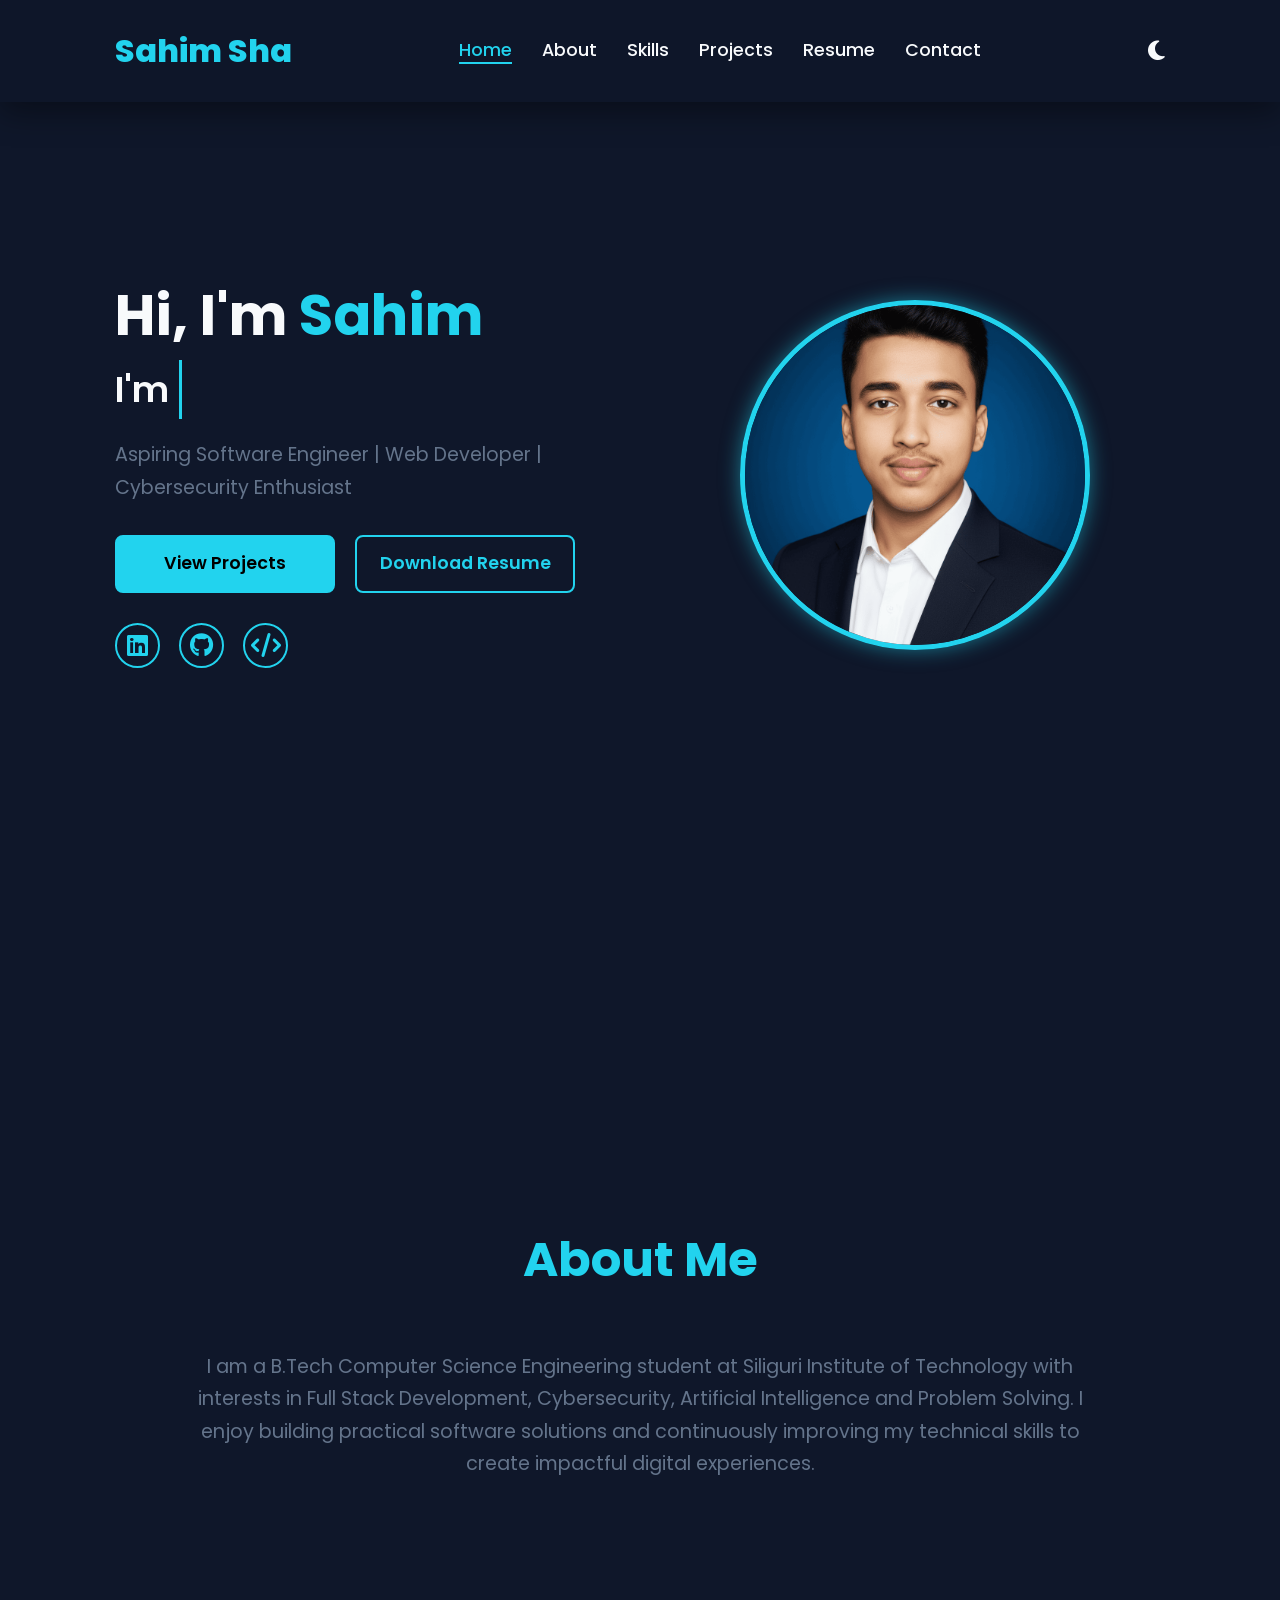
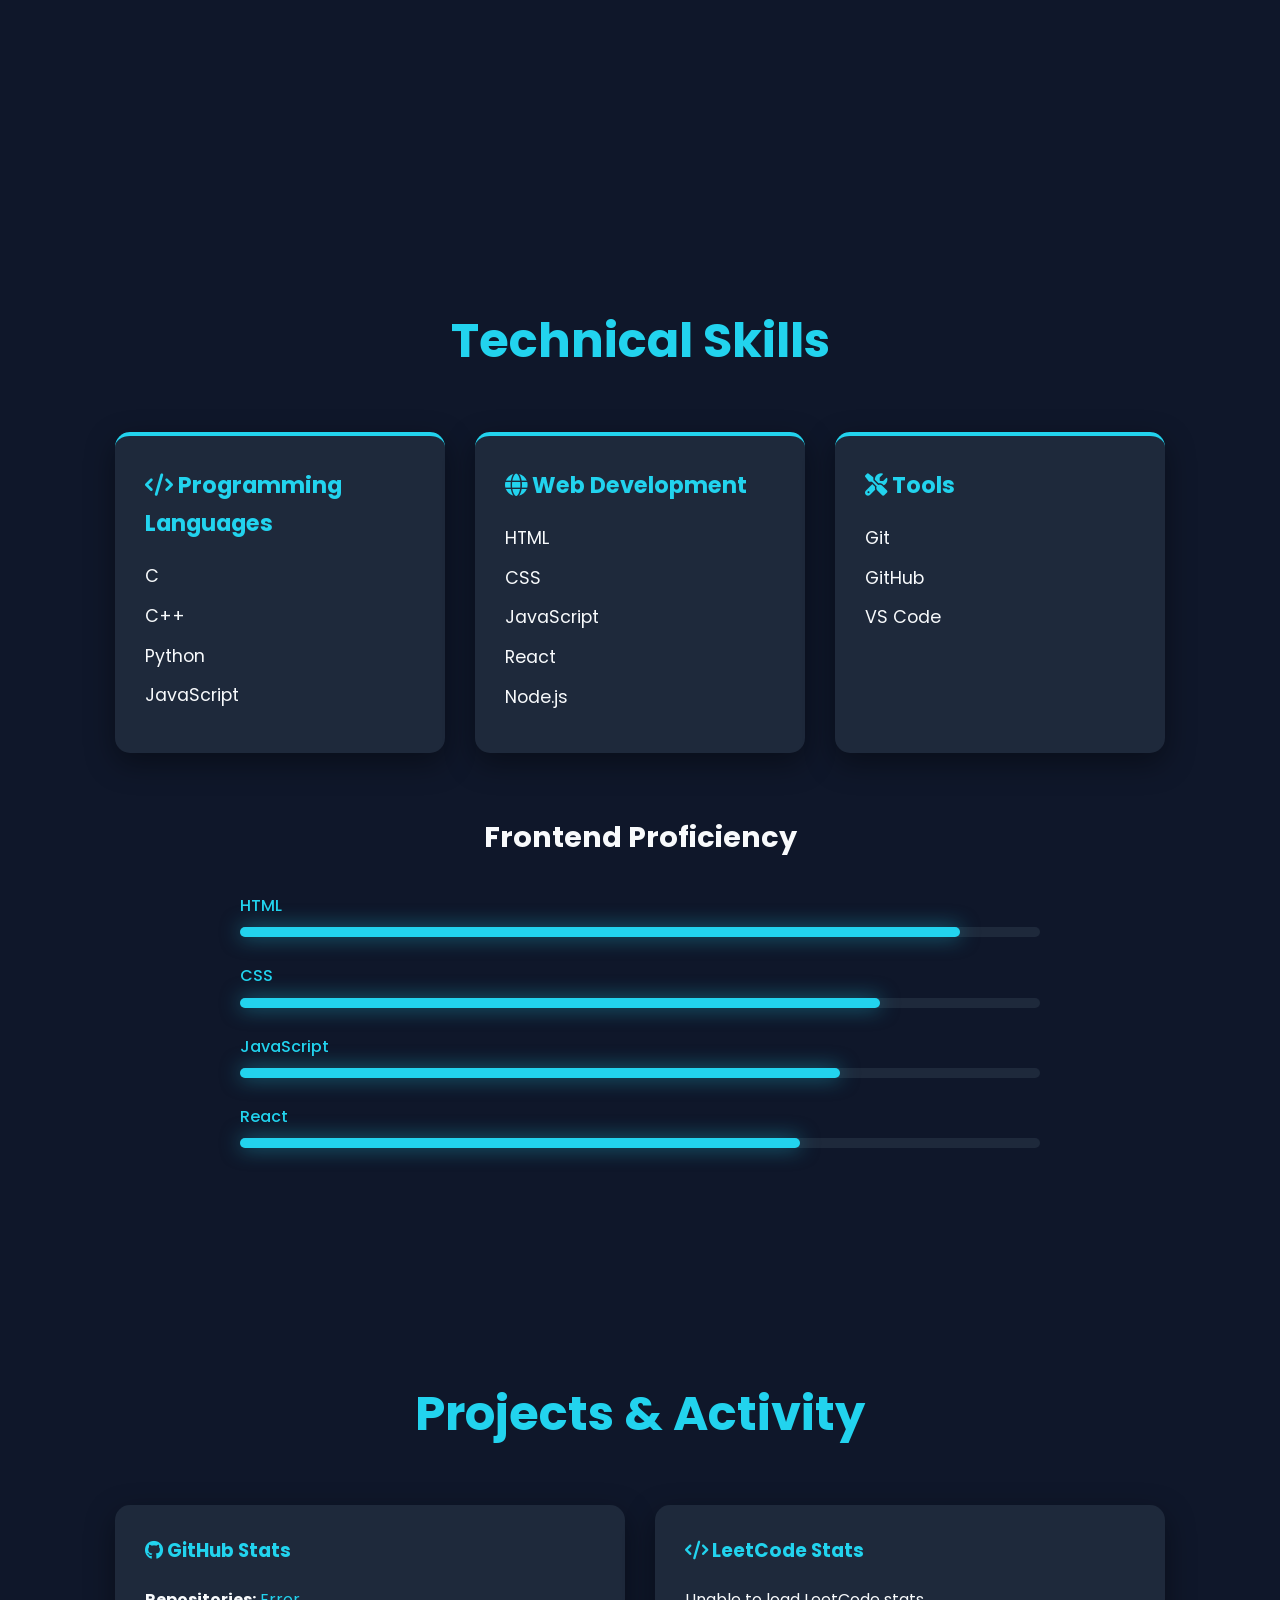
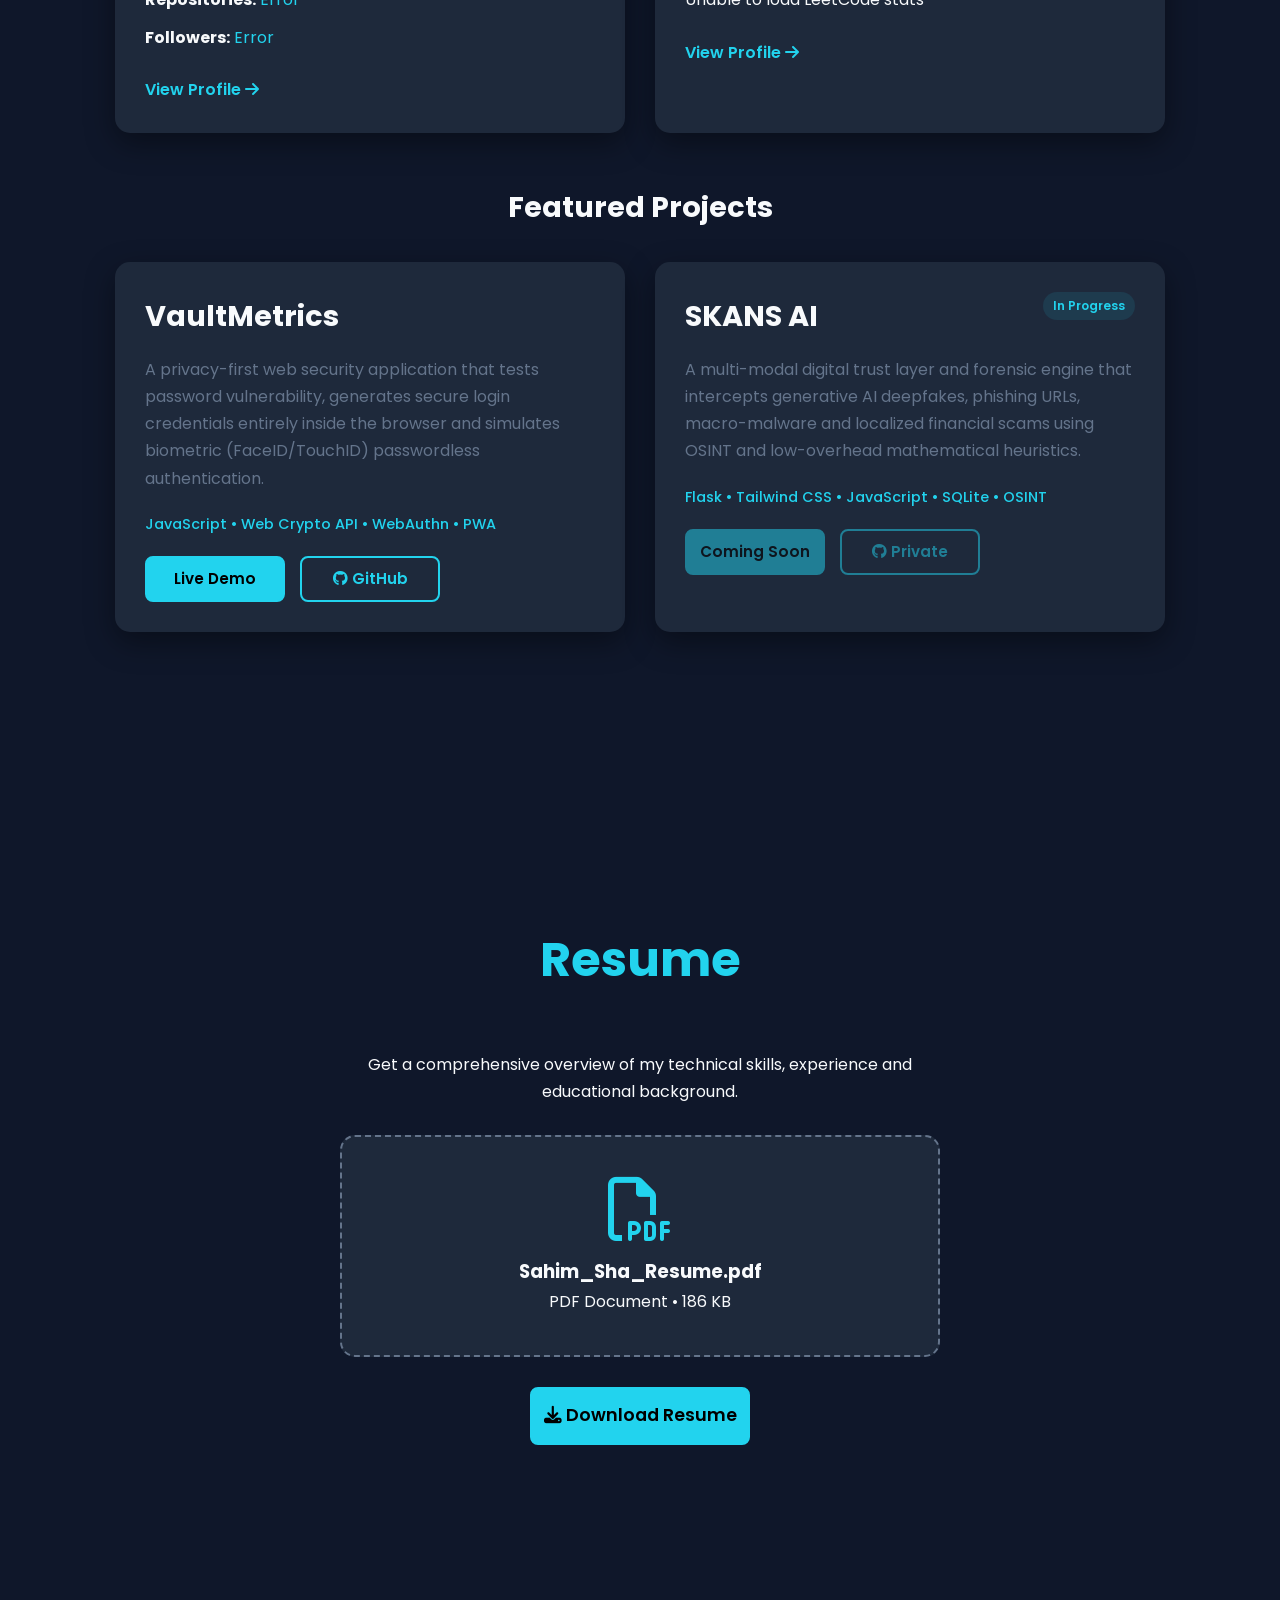
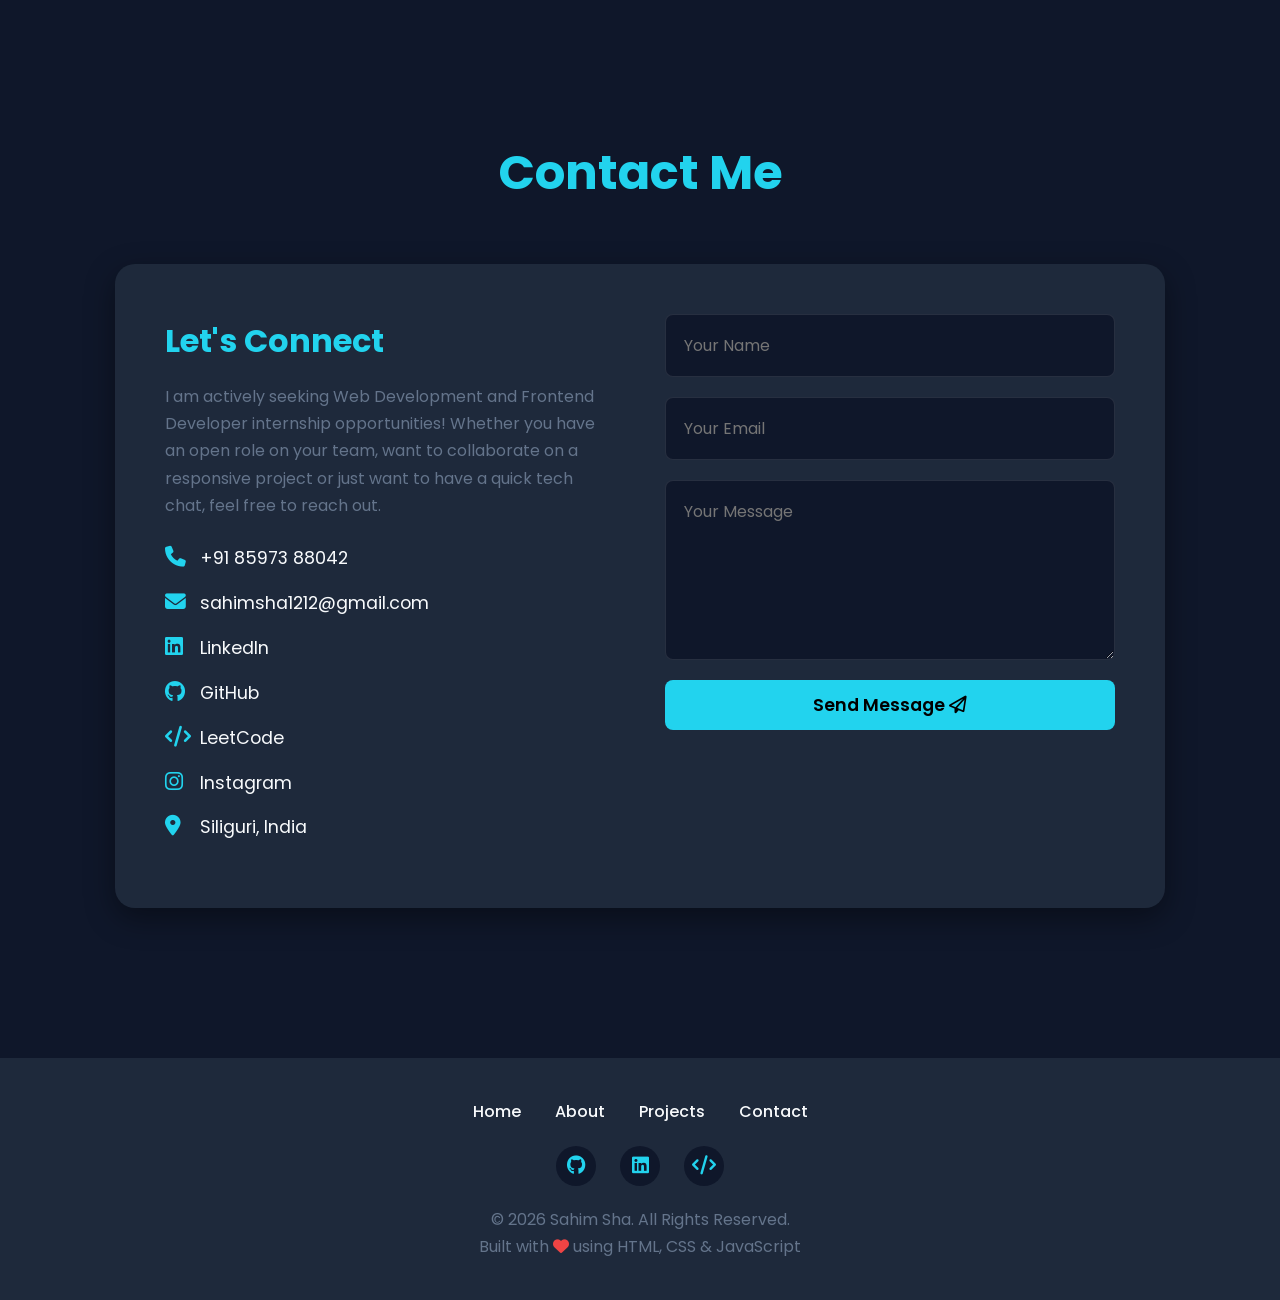
==== index.html @ c46ddafa "docs: simplify VaultMetrics description for better readability" ====
<!DOCTYPE html>
<html lang="en">
<head>
    <meta charset="UTF-8">
    <meta name="viewport" content="width=device-width, initial-scale=1.0">
    <title>Sahim Sha | Portfolio</title>
    <meta name="description" content="Portfolio of Sahim Sha - Computer Science Engineering Student, Web Developer and Aspiring Software Engineer">
    <meta name="author" content="Sahim Sha">
    <meta name="keywords" content="Sahim Sha, Portfolio, Software Engineer, Web Developer, CSE Student, Full Stack Developer">

    <link rel="stylesheet" href="style.css">
    <link rel="stylesheet" href="https://cdnjs.cloudflare.com/ajax/libs/font-awesome/6.5.2/css/all.min.css">
    <link href="https://fonts.googleapis.com/css2?family=Poppins:wght@300;400;500;600;700;800&display=swap" rel="stylesheet">
    <link rel="icon" type="image/x-icon" href="favicon.ico">
</head>
<body>

    <header class="header">
        <nav class="navbar">
            <a href="#home" class="logo">Sahim Sha</a>
            <ul class="nav-links">
                <li><a href="#home" class="active">Home</a></li>
                <li><a href="#about">About</a></li>
                <li><a href="#skills">Skills</a></li>
                <li><a href="#projects">Projects</a></li>
                <li><a href="#resume">Resume</a></li>
                <li><a href="#contact">Contact</a></li>
            </ul>
            <div class="nav-actions">
                <button id="theme-toggle"><i class="fa-solid fa-moon"></i></button>
                <div class="hamburger"><i class="fa-solid fa-bars"></i></div>
            </div>
        </nav>
    </header>

    <section id="home" class="hero section">
        <div class="hero-content">
            <h1>Hi, I'm <span>Sahim</span></h1>
            <h3 class="typing-text">I'm <span class="typed-text"></span><span class="cursor">&nbsp;</span></h3>
            <p>Aspiring Software Engineer | Web Developer | Cybersecurity Enthusiast</p>
            <div class="hero-buttons">
                <a href="#projects" class="btn">View Projects</a>
                <a href="assets/Sahim_Sha_Resume.pdf" download class="btn secondary-btn">Download Resume</a>
            </div>
            <div class="social-icons">
                <a href="https://linkedin.com/in/sahim-sha" target="_blank"><i class="fa-brands fa-linkedin"></i></a>
                <a href="https://github.com/SahimSha" target="_blank"><i class="fa-brands fa-github"></i></a>
                <a href="https://leetcode.com/u/SahimSha" target="_blank"><i class="fa-solid fa-code"></i></a>
            </div>
        </div>
        <div class="hero-img">
            <img src="assets/profile.png" alt="Sahim Sha" class="profile-image">
        </div>
    </section>

    <section id="about" class="section">
        <h2 class="section-title">About Me</h2>
        <div class="about-container">
            <p>
                I am a B.Tech Computer Science Engineering student at Siliguri Institute of Technology with interests in Full Stack Development, Cybersecurity, Artificial Intelligence and Problem Solving. I enjoy building practical software solutions and continuously improving my technical skills to create impactful digital experiences.
            </p>
        </div>
    </section>

    <section id="skills" class="section">
        <h2 class="section-title">Technical Skills</h2>
        
        <div class="skills-grid">
            <div class="skill-category">
                <h3><i class="fa-solid fa-code"></i> Programming Languages</h3>
                <ul>
                    <li>C</li>
                    <li>C++</li>
                    <li>Python</li>
                    <li>JavaScript</li>
                </ul>
            </div>
            <div class="skill-category">
                <h3><i class="fa-solid fa-globe"></i> Web Development</h3>
                <ul>
                    <li>HTML</li>
                    <li>CSS</li>
                    <li>JavaScript</li>
                    <li>React</li>
                    <li>Node.js</li>
                </ul>
            </div>
            <div class="skill-category">
                <h3><i class="fa-solid fa-screwdriver-wrench"></i> Tools</h3>
                <ul>
                    <li>Git</li>
                    <li>GitHub</li>
                    <li>VS Code</li>
                </ul>
            </div>
        </div>

        <div class="animated-skills-container">
            <h3 class="subsection-title">Frontend Proficiency</h3>
            <div class="skill-bar">
                <div class="info"><span>HTML</span></div>
                <div class="progress-line html"><span></span></div>
            </div>
            <div class="skill-bar">
                <div class="info"><span>CSS</span></div>
                <div class="progress-line css"><span></span></div>
            </div>
            <div class="skill-bar">
                <div class="info"><span>JavaScript</span></div>
                <div class="progress-line javascript"><span></span></div>
            </div>
            <div class="skill-bar">
                <div class="info"><span>React</span></div>
                <div class="progress-line react"><span></span></div>
            </div>
        </div>
    </section>

    <section id="projects" class="section">
        <h2 class="section-title">Projects & Activity</h2>

        <div class="stats-grid">
            <div class="stat-card">
                <h3><i class="fa-brands fa-github"></i> GitHub Stats</h3>
                <p><strong>Repositories:</strong> <span id="gh-repos">Loading...</span></p>
                <p><strong>Followers:</strong> <span id="gh-followers">Loading...</span></p>
                <a href="https://github.com/SahimSha" target="_blank" class="stat-link">View Profile <i class="fa-solid fa-arrow-right"></i></a>
            </div>
            <div class="stat-card">
                <h3><i class="fa-solid fa-code"></i> LeetCode Stats</h3>
                
                <div id="leetcode-stats-container">
                    <p><strong>Problems Solved:</strong> Loading...</p>
                    <p><strong>Difficulty:</strong> Loading...</p>
                </div>
                
                <a href="https://leetcode.com/u/SahimSha" target="_blank" class="stat-link">View Profile <i class="fa-solid fa-arrow-right"></i></a>
            </div>
        </div>

        <h3 class="subsection-title" style="margin-top: 50px;">Featured Projects</h3>
        <div class="projects-grid">

            <div class="project-card">
                <h3>VaultMetrics</h3>
                <p>A privacy-first web security application that tests password vulnerability, generates secure login credentials entirely inside the browser and simulates biometric (FaceID/TouchID) passwordless authentication.</p>
                <div class="project-tech">JavaScript • Web Crypto API • WebAuthn • PWA</div>
                
                <div class="project-links">
                    <a href="https://sahimsha.github.io/vaultmetrics" target="_blank" class="btn btn-small" style="text-align: center;">Live Demo</a>
                    <a href="https://github.com/SahimSha/vaultmetrics" target="_blank" class="btn btn-small secondary-btn" style="text-align: center;"><i class="fa-brands fa-github"></i> GitHub</a>
                </div>
            </div>

            <div class="project-card">
                <div style="display: flex; justify-content: space-between; align-items: flex-start; margin-bottom: 15px;">
                    <h3 style="margin-bottom: 0;">SKANS AI</h3>
                    <span style="font-size: 0.75rem; background: rgba(34, 211, 238, 0.1); color: var(--primary); padding: 4px 10px; border-radius: 20px; font-weight: 600;">In Progress</span>
                </div>
                
                <p>A multi-modal digital trust layer and forensic engine that intercepts generative AI deepfakes, phishing URLs, macro-malware and localized financial scams using OSINT and low-overhead mathematical heuristics.</p>
                <div class="project-tech">Flask • Tailwind CSS • JavaScript • SQLite • OSINT</div>
                
                <div class="project-links">
                    <span class="btn btn-small" style="opacity: 0.5; cursor: not-allowed; text-align: center;">Coming Soon</span>
                    <span class="btn btn-small secondary-btn" style="opacity: 0.5; cursor: not-allowed; text-align: center;"><i class="fa-brands fa-github"></i> Private</span>
                </div>
            </div>

        </div>
    </section>

    <section id="resume" class="section">
        <h2 class="section-title">Resume</h2>
        <div class="resume-container">
            <p>Get a comprehensive overview of my technical skills, experience and educational background.</p>
            
            <div class="resume-preview">
                <i class="fa-regular fa-file-pdf"></i>
                <h3>Sahim_Sha_Resume.pdf</h3>
                <p>PDF Document • 186 KB</p>
            </div>

            <a href="assets/Sahim_Sha_Resume.pdf" download="Sahim_Sha_Resume.pdf" class="btn"><i class="fa-solid fa-download"></i> Download Resume</a>
        </div>
    </section>

    <section id="contact" class="section">
        <h2 class="section-title">Contact Me</h2>
        <div class="contact-grid">
            
            <div class="contact-info">
    <h3>Let's Connect</h3>
    <p>I am actively seeking Web Development and Frontend Developer internship opportunities! Whether you have an open role on your team, want to collaborate on a responsive project or just want to have a quick tech chat, feel free to reach out.</p>
    <div class="contact-links">

                    <p>
                        <i class="fa-solid fa-phone"></i> 
                        <a href="tel:+918597388042">+91 85973 88042</a>
                    </p>
                    <p><i class="fa-solid fa-envelope"></i> <a href="mailto:sahimsha1212@gmail.com">sahimsha1212@gmail.com</a></p>
                    <p><i class="fa-brands fa-linkedin"></i> <a href="https://linkedin.com/in/sahim-sha" target="_blank">LinkedIn</a></p>
                    <p><i class="fa-brands fa-github"></i> <a href="https://github.com/SahimSha" target="_blank">GitHub</a></p>
                    <p><i class="fa-solid fa-code"></i> <a href="https://leetcode.com/u/SahimSha" target="_blank">LeetCode</a></p>
                    <p><i class="fa-brands fa-instagram"></i> <a href="https://instagram.com/sahim.sha" target="_blank">Instagram</a></p>
                    <p>
                        <i class="fa-solid fa-location-dot"></i> 
                        <a href="https://www.google.com/maps/search/?api=1&query=Siliguri,India" target="_blank">
                            Siliguri, India
                        </a>
                    </p>
                </div>
            </div>

            <form action="https://formsubmit.co/7365daebf00e011a05d44677cb2e2a21" method="POST" class="contact-form">
                <input type="text" name="name" placeholder="Your Name" required>
                <input type="email" name="email" placeholder="Your Email" required>
                <textarea name="message" placeholder="Your Message" required></textarea>
                
                <button type="submit" class="btn">Send Message <i class="fa-regular fa-paper-plane"></i></button>
                
                <input type="hidden" name="_captcha" value="false">
                <input type="hidden" name="_subject" value="New Portfolio Contact">
                <input type="hidden" name="_next" value="https://sahimsha.github.io/portfolio/thankyou.html">
            </form>
        </div>
    </section>

    <footer>
        <div class="footer-links">
            <a href="#home">Home</a>
            <a href="#about">About</a>
            <a href="#projects">Projects</a>
            <a href="#contact">Contact</a>
        </div>
        <div class="footer-socials">
            <a href="https://github.com/SahimSha" target="_blank"><i class="fa-brands fa-github"></i></a>
            <a href="https://linkedin.com/in/sahim-sha" target="_blank"><i class="fa-brands fa-linkedin"></i></a>
            <a href="https://leetcode.com/u/SahimSha" target="_blank"><i class="fa-solid fa-code"></i></a>
        </div>
        <p>© 2026 Sahim Sha. All Rights Reserved.</p>
<p>Built with <i class="fa-solid fa-heart" style="color: #EF4444;"></i> using HTML, CSS & JavaScript</p>
    </footer>

    <a href="#home" id="backToTop"><i class="fa-solid fa-arrow-up"></i></a>

    <script src="script.js"></script>
</body>
</html>
---- style.css ----
@import url('https://fonts.googleapis.com/css2?family=Poppins:wght@300;400;500;600;700;800&display=swap');

/* ================= THEME VARIABLES ================= */
:root {
    /* Tech & Futuristic Theme */
    --bg: #0F172A;          /* Dark Navy */
    --card: #1E293B;        /* Slightly Lighter Navy for cards */
    --primary: #22D3EE;     /* Neon Cyan */
    --muted: #64748B;       /* Cool Gray */
    --text: #F8FAFC;        /* Off White */
    --shadow: 0 10px 30px rgba(0, 0, 0, 0.4);
    --glow: 0 0 20px rgba(34, 211, 238, 0.5);
}

/* Light Mode Setup */
body.light-mode {
    --bg: #F8FAFC;
    --card: #FFFFFF;
    --primary: #0284C7;
    --muted: #475569;
    --text: #0F172A; 
    --shadow: 0 10px 30px rgba(0, 0, 0, 0.1);
    --glow: 0 5px 15px rgba(2, 132, 199, 0.3);
    
    background-color: var(--bg);
    color: var(--text);
}

body.light-mode .header {
    background: rgba(255, 255, 255, 0.95);
}
body.light-mode .nav-links a {
    color: var(--text);
}
body.light-mode .nav-links a:hover, 
body.light-mode .nav-links a.active {
    color: var(--primary);
}

* {
    margin: 0;
    padding: 0;
    box-sizing: border-box;
    text-decoration: none;
    list-style: none;
    scroll-behavior: smooth;
    font-family: 'Poppins', sans-serif;
}

body {
    background-color: var(--bg);
    color: var(--text);
    line-height: 1.7;
    overflow-x: hidden;
    transition: background-color 0.3s, color 0.3s;
}

span {
    color: var(--primary);
}

/* ================= TYPOGRAPHY & LAYOUT ================= */
.section {
    min-height: 100vh;
    padding: 100px 9%;
    display: flex;
    flex-direction: column;
    justify-content: center;
}

.section-title {
    text-align: center;
    margin-bottom: 50px;
    font-size: 3rem;
    color: var(--primary);
    font-weight: 700;
}

.subsection-title {
    text-align: center;
    margin-bottom: 30px;
    font-size: 1.8rem;
    color: var(--text);
}

/* ================= HEADER & NAV ================= */
.header {
    position: fixed;
    top: 0;
    left: 0;
    width: 100%;
    background: rgba(15, 23, 42, 0.95);
    backdrop-filter: blur(10px);
    box-shadow: var(--shadow);
    z-index: 1000;
    transition: 0.3s;
}

.navbar {
    display: flex;
    justify-content: space-between;
    align-items: center;
    padding: 1.5rem 9%;
}

.logo {
    font-size: 2rem;
    font-weight: 800;
    color: var(--primary);
    cursor: pointer;
    transition: 0.3s ease;
}

.logo:hover {
    transform: scale(1.05);
    text-shadow: var(--glow);
}

.nav-links {
    display: flex;
    gap: 30px;
}

.nav-links a {
    font-size: 1.1rem;
    color: var(--text);
    font-weight: 500;
    transition: 0.3s ease;
    border-bottom: 2px solid transparent;
}

.nav-links a:hover, .nav-links a.active {
    color: var(--primary);
    border-bottom: 2px solid var(--primary);
}

.nav-actions {
    display: flex;
    gap: 20px;
    align-items: center;
}

#theme-toggle, .hamburger {
    cursor: pointer;
    font-size: 1.4rem;
    background: transparent;
    border: none;
    color: var(--text);
    transition: 0.3s;
}

#theme-toggle:hover { color: var(--primary); }
.hamburger { display: none; }

/* ================= HERO SECTION ================= */
.hero {
    display: flex;
    flex-direction: row;
    justify-content: space-between;
    align-items: center;
    gap: 50px;
    padding-top: 150px;
}

.hero-content {
    flex: 1;
}

.hero-content h1 {
    font-size: 3.5rem; 
    font-weight: 700;
    line-height: 1.2;
}

.hero-content p {
    font-size: 1.2rem;
    color: var(--muted);
    margin: 20px 0 30px;
}

/* JS Typing Text Effect Styles */
.typing-text {
    font-size: 2.2rem; 
    font-weight: 600;
    margin-top: 10px;
}

.typing-text .typed-text {
    color: var(--primary);
}

.typing-text .cursor {
    display: inline-block;
    width: 3px;
    color: var(--primary);
    background-color: var(--primary);
    margin-left: 2px;
    animation: blink 1.2s infinite; /* SLOWER BLINK */
}

.typing-text .cursor.typing {
    animation: none; /* Stops blinking while text is actively typing */
}

@keyframes blink {
    0% { background-color: var(--primary); color: var(--primary); }
    49% { background-color: var(--primary); color: var(--primary); }
    50% { background-color: transparent; color: transparent; }
    99% { background-color: transparent; color: transparent; }
    100% { background-color: var(--primary); color: var(--primary); }
}

.hero-img {
    flex: 1;
    display: flex;
    justify-content: center;
}

.profile-image {
    width: 350px;
    height: 350px;
    border-radius: 50%;
    object-fit: cover;
    border: 5px solid var(--primary);
    box-shadow: var(--glow);
    transition: 0.3s ease;
}

.profile-image:hover {
    transform: scale(1.05);
}

/* Buttons */
.hero-buttons {
    display: flex;
    gap: 20px;
    margin-bottom: 30px;
}

.btn {
    display: inline-block;
    padding: 12px 0;
    width: 220px; 
    text-align: center;
    border-radius: 8px;
    background: var(--primary);
    color: #000;
    font-weight: 600;
    font-size: 1.1rem;
    border: 2px solid var(--primary);
    transition: 0.3s ease;
    cursor: pointer;
}

.btn:hover {
    transform: translateY(-5px);
    box-shadow: var(--glow);
    background: transparent;
    color: var(--primary);
}

.secondary-btn {
    background: transparent;
    color: var(--primary);
}

.secondary-btn:hover {
    background: var(--primary);
    color: #000;
}

.btn-small {
    width: 140px;
    padding: 8px 0;
    font-size: 0.95rem;
}

/* Social Icons */
.social-icons a {
    display: inline-flex;
    justify-content: center;
    align-items: center;
    width: 45px;
    height: 45px;
    background: transparent;
    border: 2px solid var(--primary);
    border-radius: 50%;
    font-size: 1.5rem;
    color: var(--primary);
    margin-right: 15px;
    transition: 0.3s;
}

.social-icons a:hover {
    background: var(--primary);
    color: #000;
    box-shadow: var(--glow);
    transform: translateY(-5px);
}

/* ================= ABOUT ================= */
.about-container {
    max-width: 900px;
    margin: 0 auto;
    text-align: center;
    font-size: 1.2rem;
    color: var(--muted);
}

/* ================= SKILLS ================= */
.skills-grid {
    display: grid;
    grid-template-columns: repeat(auto-fit, minmax(250px, 1fr));
    gap: 30px;
    margin-bottom: 60px;
}

.skill-category {
    background: var(--card);
    padding: 30px;
    border-radius: 15px;
    box-shadow: var(--shadow);
    border-top: 4px solid var(--primary);
    transition: 0.3s;
}

.skill-category:hover { transform: translateY(-10px); }

.skill-category h3 {
    color: var(--primary);
    margin-bottom: 20px;
    font-size: 1.4rem;
}

.skill-category li {
    font-size: 1.1rem;
    margin-bottom: 10px;
    color: var(--text);
}

/* Animated Skill Bars */
.animated-skills-container {
    max-width: 800px;
    margin: 0 auto;
    width: 100%;
}

.skill-bar { margin-bottom: 25px; }

.skill-bar .info {
    display: flex;
    justify-content: space-between;
    margin-bottom: 8px;
    font-weight: 500;
}

.progress-line {
    height: 10px;
    width: 100%;
    background: var(--card);
    border-radius: 10px;
    position: relative;
}

.progress-line span {
    height: 100%;
    position: absolute;
    border-radius: 10px;
    background: var(--primary);
    box-shadow: var(--glow);
}

.progress-line.html span { width: 90%; animation: html 2s forwards; }
.progress-line.css span { width: 80%; animation: css 2s forwards; }
.progress-line.javascript span { width: 75%; animation: js 2s forwards; }
.progress-line.react span { width: 70%; animation: react 2s forwards; }

@keyframes html { 0% { width: 0; } 100% { width: 90%; } }
@keyframes css { 0% { width: 0; } 100% { width: 80%; } }
@keyframes js { 0% { width: 0; } 100% { width: 75%; } }
@keyframes react { 0% { width: 0; } 100% { width: 70%; } }

/* ================= STATS & PROJECTS ================= */
.stats-grid, .projects-grid {
    display: grid;
    grid-template-columns: repeat(auto-fit, minmax(320px, 1fr));
    gap: 30px;
}

.stat-card, .project-card {
    background: var(--card);
    padding: 30px;
    border-radius: 15px;
    box-shadow: var(--shadow);
    transition: 0.3s;
}

.stat-card:hover, .project-card:hover { transform: translateY(-10px); }

.stat-card h3 { color: var(--primary); margin-bottom: 20px; }
.stat-card p { margin-bottom: 10px; }
.stat-link { color: var(--primary); font-weight: 600; display: inline-block; margin-top: 15px; }

.project-card h3 { font-size: 1.8rem; margin-bottom: 15px; color: var(--text); }
.project-card p { color: var(--muted); margin-bottom: 20px; }
.project-tech { color: var(--primary); font-weight: 500; margin-bottom: 20px; font-size: 0.9rem;}
.project-links { display: flex; gap: 15px; }

/* ================= EDUCATION ================= */
.table-container { overflow-x: auto; }

table {
    width: 100%;
    border-collapse: collapse;
    background: var(--card);
    border-radius: 10px;
    overflow: hidden;
}

th, td {
    padding: 20px;
    text-align: left;
    border-bottom: 1px solid rgba(255, 255, 255, 0.05);
}

th { background: rgba(34, 211, 238, 0.1); color: var(--primary); font-size: 1.2rem; }
tr:hover { background: rgba(255, 255, 255, 0.02); }

/* ================= RESUME ================= */
.resume-container {
    text-align: center;
    max-width: 600px;
    margin: 0 auto;
}

.resume-preview {
    background: var(--card);
    padding: 40px;
    border-radius: 15px;
    margin: 30px 0;
    border: 2px dashed var(--muted);
    transition: 0.3s;
}

.resume-preview i { font-size: 4rem; color: var(--primary); margin-bottom: 15px; }
.resume-preview:hover { border-color: var(--primary); box-shadow: var(--glow); }

/* ================= CONTACT ================= */
.contact-grid {
    display: grid;
    grid-template-columns: 1fr 1fr;
    gap: 50px;
    background: var(--card);
    padding: 50px;
    border-radius: 20px;
    box-shadow: var(--shadow);
}

.contact-info h3 { font-size: 2rem; margin-bottom: 15px; color: var(--primary); }
.contact-info p { margin-bottom: 25px; color: var(--muted); }
.contact-links p { margin-bottom: 15px; font-size: 1.1rem; color: var(--text); }
.contact-links i { color: var(--primary); width: 30px; font-size: 1.3rem; }
.contact-links a { color: var(--text); transition: 0.3s; }
.contact-links a:hover { color: var(--primary); text-decoration: underline; }

.contact-form {
    display: flex;
    flex-direction: column;
    gap: 20px;
}

.contact-form input, .contact-form textarea {
    width: 100%;
    padding: 18px;
    border: 1px solid rgba(255, 255, 255, 0.1);
    border-radius: 8px;
    background: var(--bg);
    color: var(--text);
    font-size: 1rem;
    outline: none;
    transition: 0.3s;
}

body.light-mode .contact-form input, body.light-mode .contact-form textarea {
    border: 1px solid rgba(0, 0, 0, 0.1);
}

.contact-form textarea { resize: vertical; min-height: 180px; }

.contact-form input:focus, .contact-form textarea:focus {
    border-color: var(--primary);
    box-shadow: var(--glow);
}

.contact-form button { width: 100%; border: none; }

/* ================= FOOTER ================= */
footer {
    text-align: center;
    padding: 40px;
    background: var(--card);
    margin-top: 50px;
}

.footer-links { margin-bottom: 20px; }
.footer-links a { margin: 0 15px; color: var(--text); font-weight: 500; transition: 0.3s; }
.footer-links a:hover { color: var(--primary); }

.footer-socials { margin-bottom: 20px; }
.footer-socials a {
    display: inline-block;
    margin: 0 10px;
    width: 40px; height: 40px;
    line-height: 40px;
    border-radius: 50%;
    background: var(--bg);
    color: var(--primary);
    font-size: 1.2rem;
    transition: 0.3s;
}

.footer-socials a:hover { background: var(--primary); color: #000; box-shadow: var(--glow); transform: translateY(-5px);}
footer p { color: var(--muted); }

/* Back to Top */
#backToTop {
    position: fixed;
    right: 30px;
    bottom: 30px;
    width: 50px;
    height: 50px;
    background: var(--primary);
    color: #000;
    border-radius: 50%;
    display: none;
    justify-content: center;
    align-items: center;
    font-size: 1.5rem;
    box-shadow: var(--glow);
    z-index: 100;
    transition: 0.3s;
}

#backToTop:hover { transform: translateY(-5px); }

/* ================= SCROLL ANIMATION CLASSES ================= */
.fade-in {
    opacity: 0;
    transform: translateY(40px);
    transition: opacity 0.8s ease-out, transform 0.8s ease-out;
}

.fade-in.show {
    opacity: 1;
    transform: translateY(0);
}

/* ================= MEDIA QUERIES ================= */
@media (max-width: 992px) {
    .hero { flex-direction: column-reverse; text-align: center; padding-top: 120px; }
    .hero-buttons { justify-content: center; }
    .social-icons { justify-content: center; display: flex; }
    .contact-grid { grid-template-columns: 1fr; }
    .hamburger { display: block; }
    
    .nav-links {
        position: absolute;
        top: 100%; left: 0; width: 100%;
        background: var(--card);
        flex-direction: column;
        text-align: center;
        gap: 0;
        max-height: 0;
        overflow: hidden;
        transition: 0.4s ease;
    }
    
    .nav-links.active { max-height: 400px; padding: 20px 0; box-shadow: var(--shadow); }
    .nav-links a { display: block; padding: 15px; margin: 0; border: none; }
}

@media (max-width: 768px) {
    .hero-content h1 { font-size: 2.8rem; }
    .typing-text { font-size: 1.6rem; }
    .btn { width: 100%; margin-bottom: 15px; }
    .hero-buttons { flex-direction: column; gap: 0; }
    .section-title { font-size: 2.5rem; }
    .profile-image { width: 280px; height: 280px; }
    .contact-grid { padding: 30px 20px; }
}
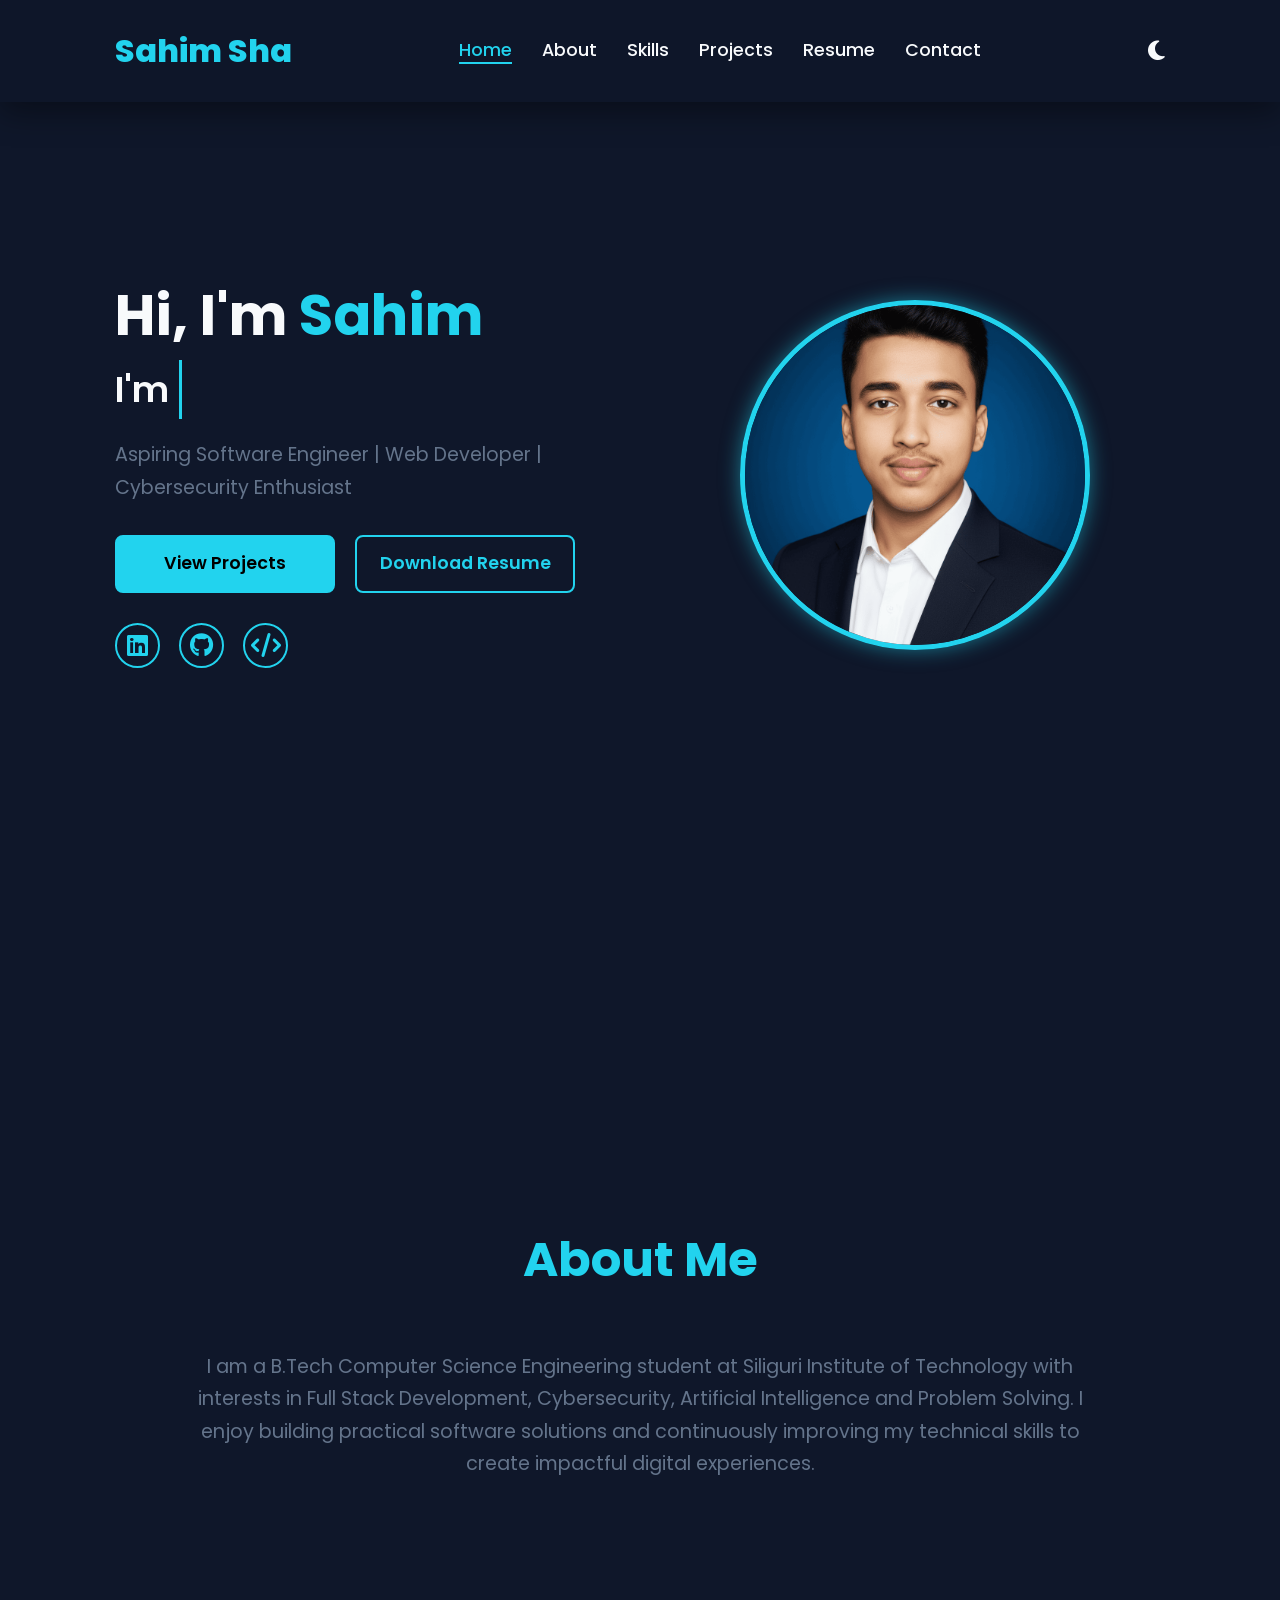
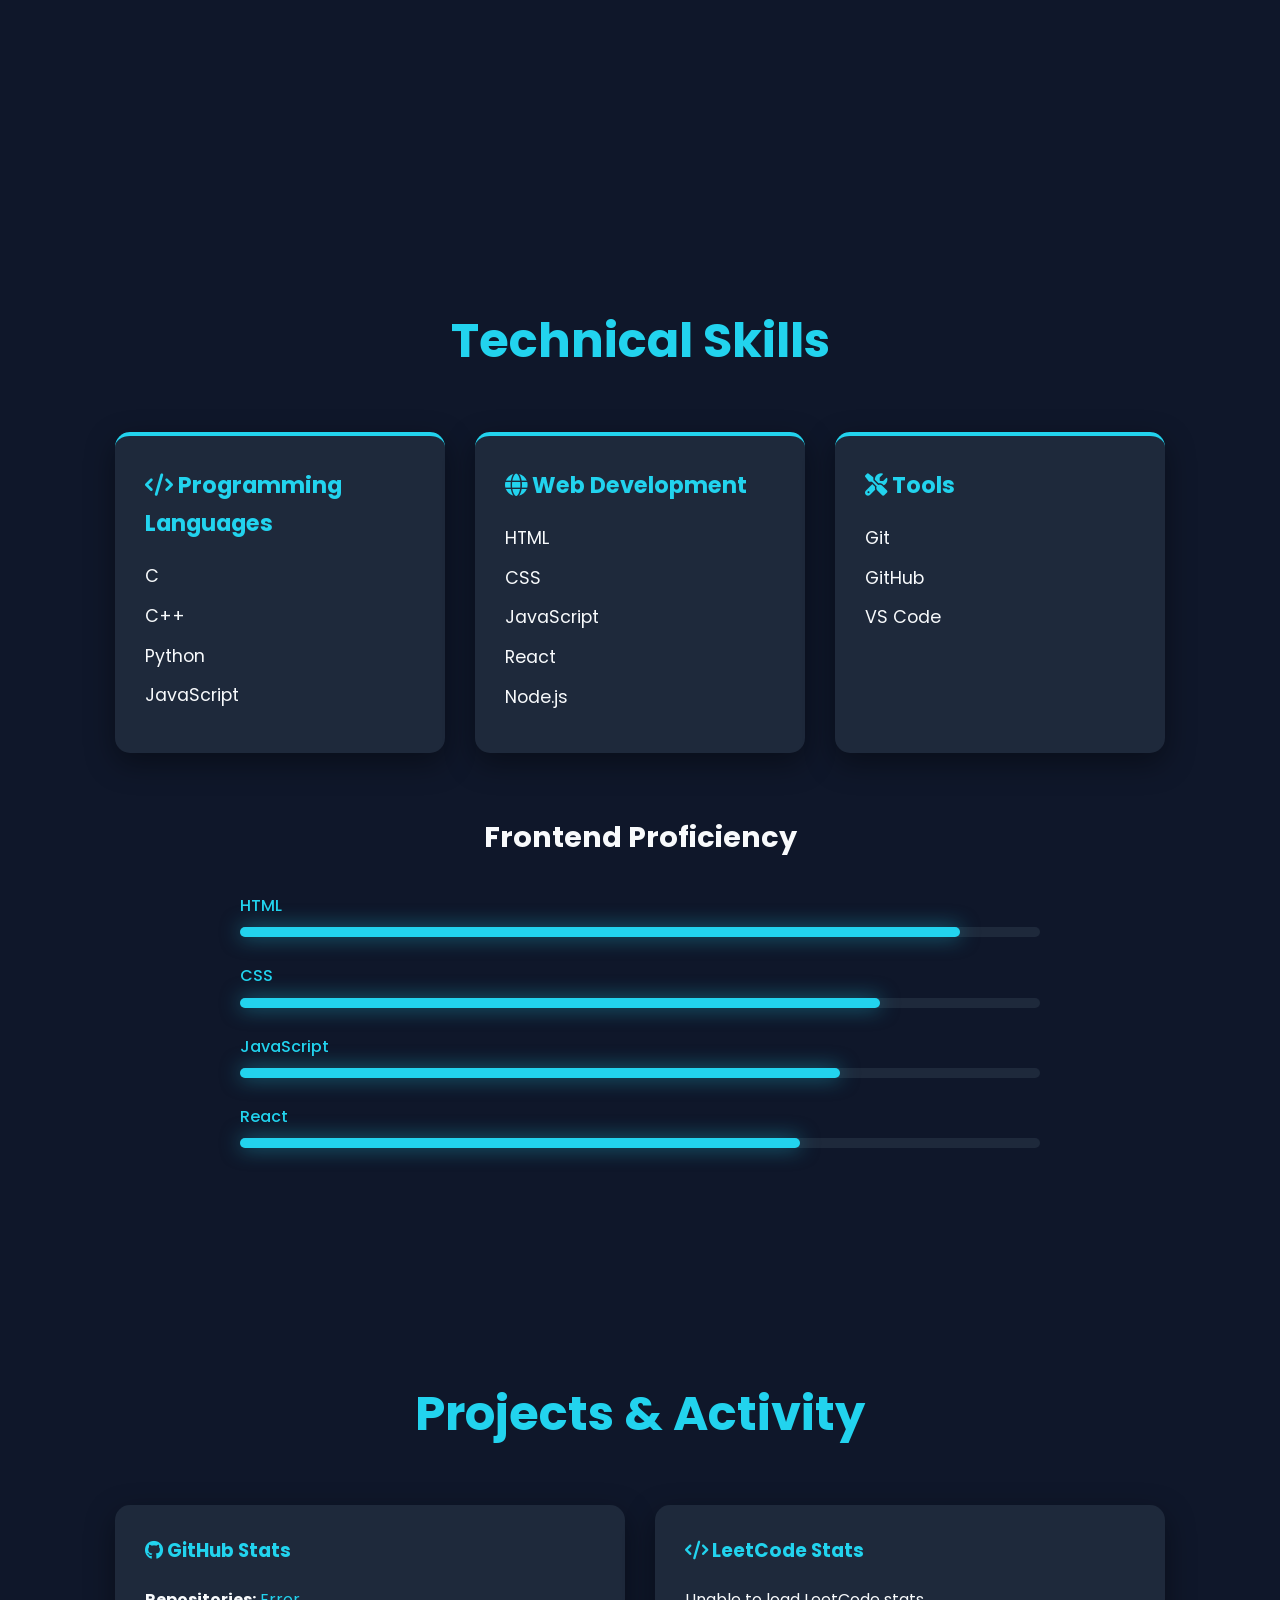
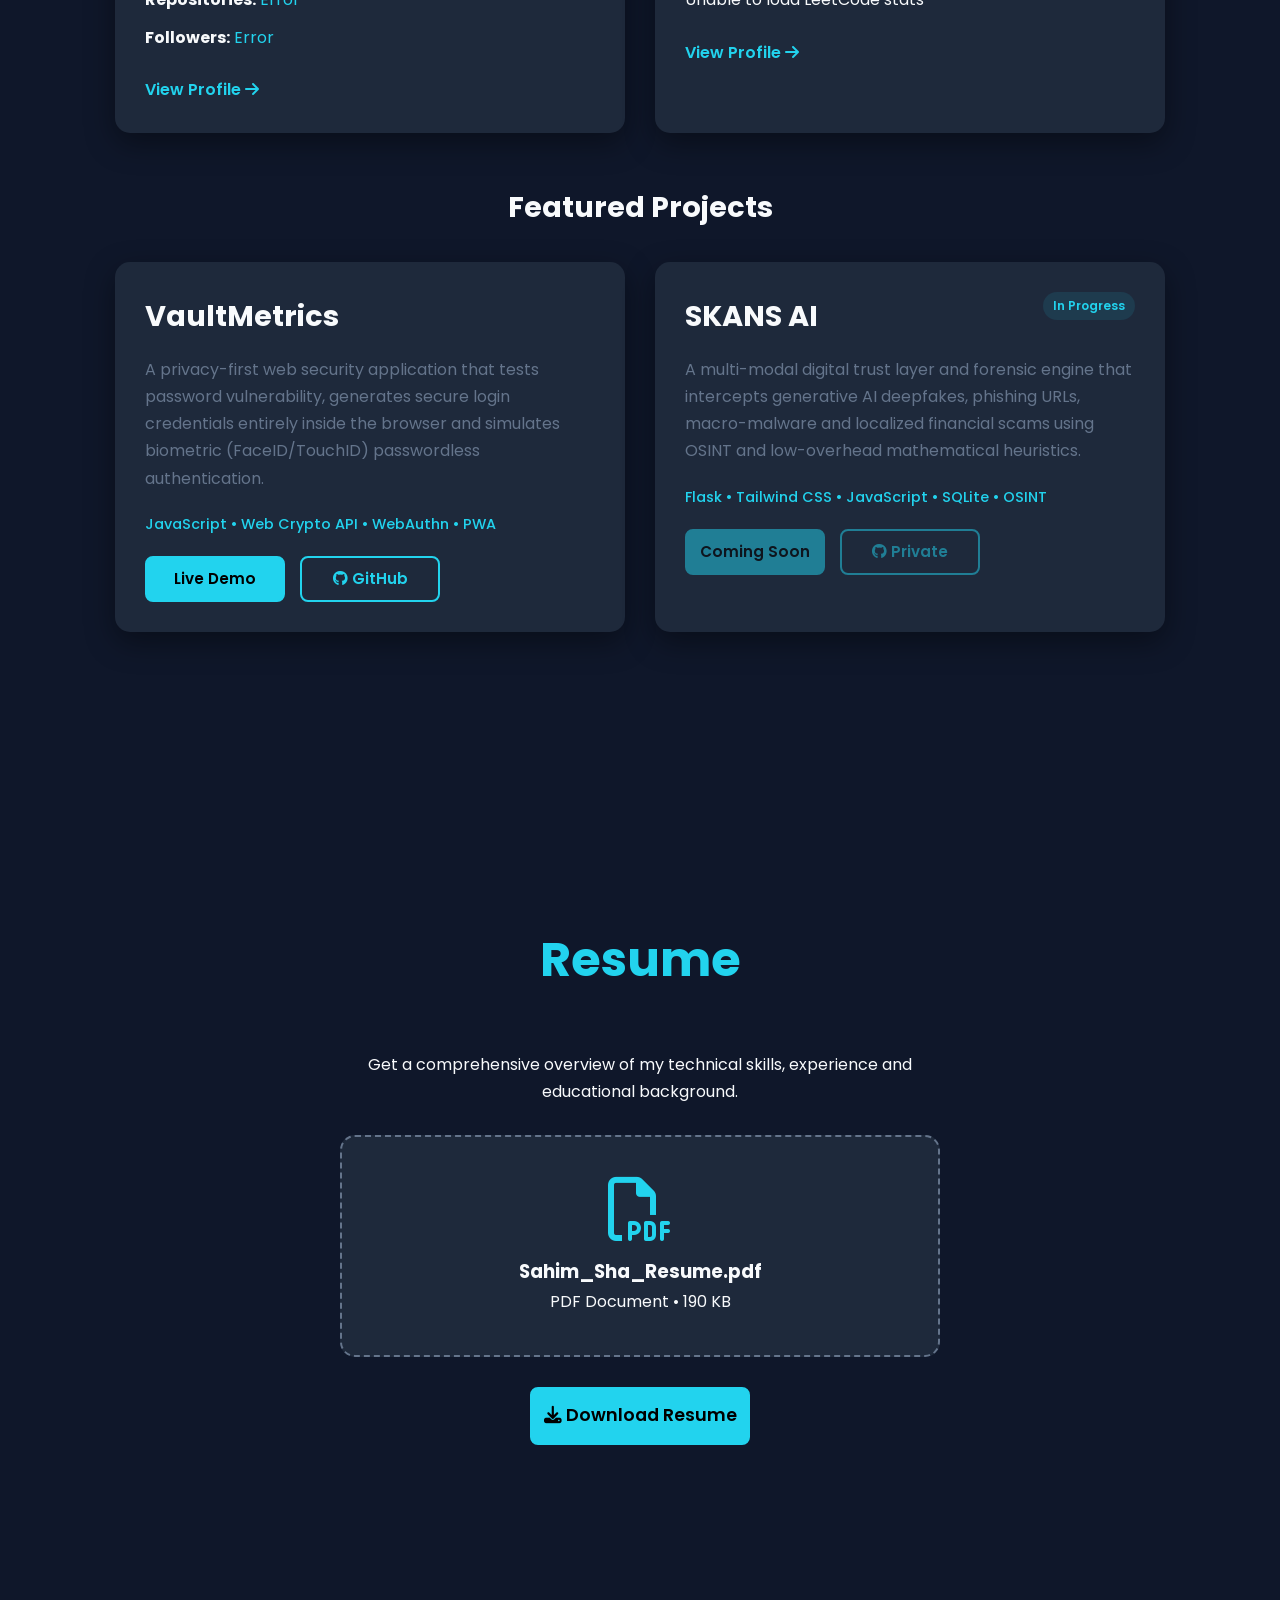
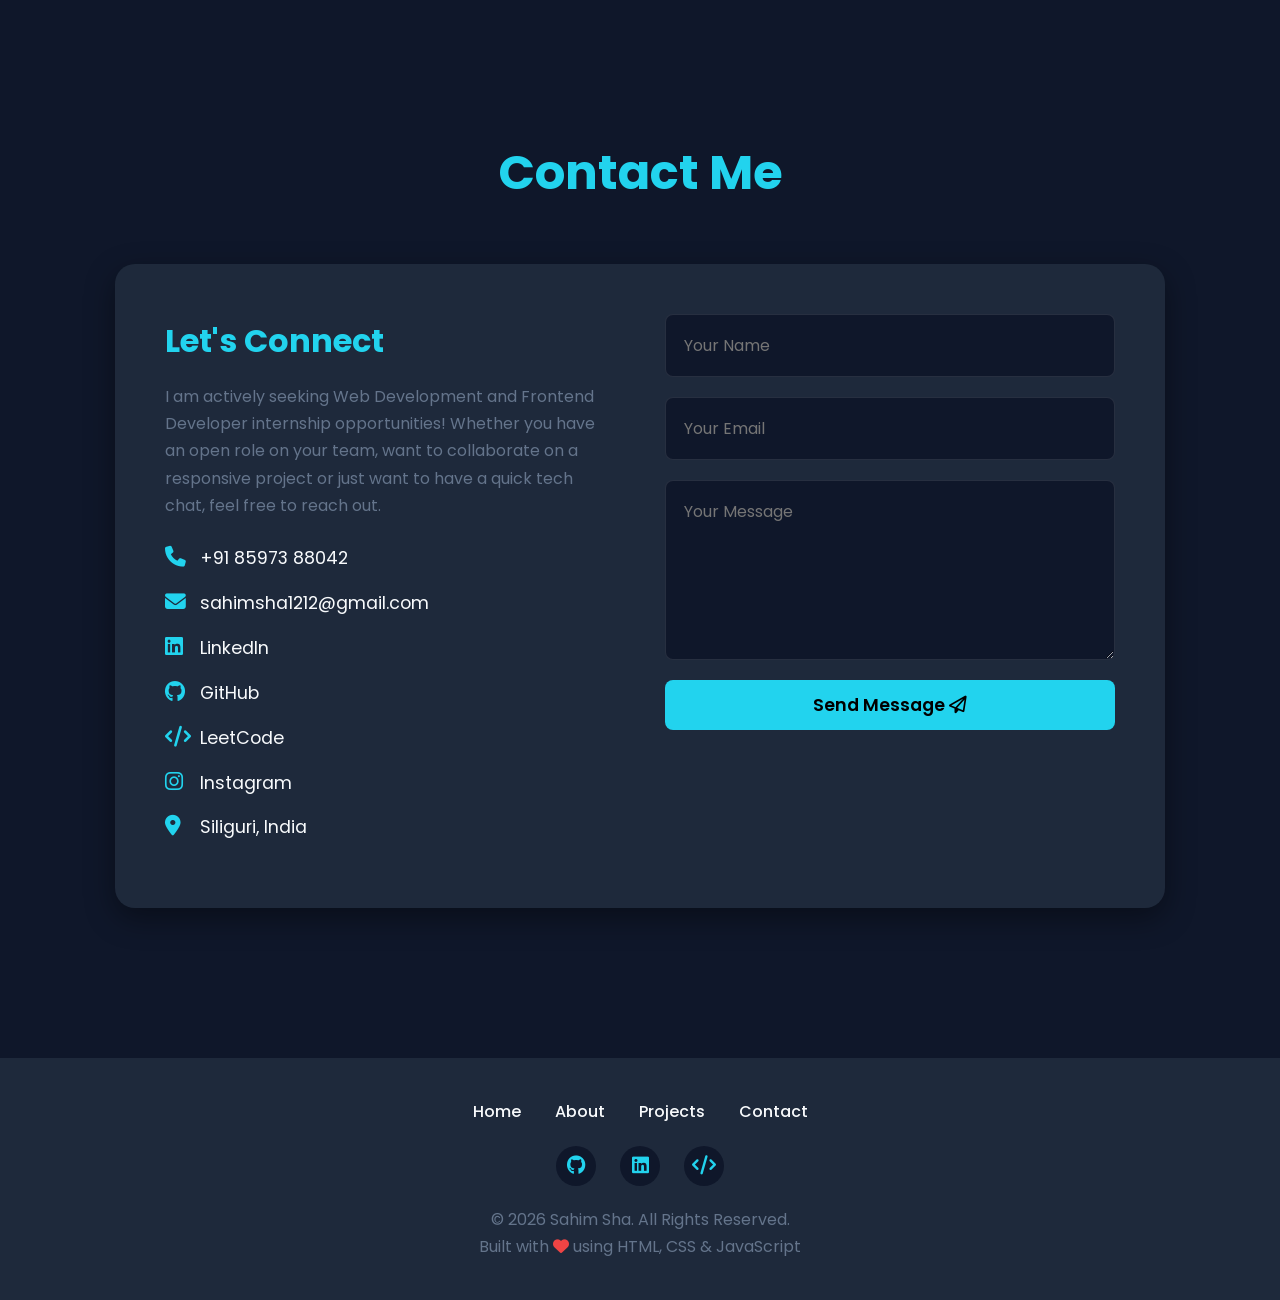
==== commit 7637da58: "docs: simplify VaultMetrics description for better readability" ====
--- a/index.html
+++ b/index.html
@@ -178,7 +178,7 @@
             <div class="resume-preview">
                 <i class="fa-regular fa-file-pdf"></i>
                 <h3>Sahim_Sha_Resume.pdf</h3>
-                <p>PDF Document • 186 KB</p>
+                <p>PDF Document • 190 KB</p>
             </div>
 
             <a href="assets/Sahim_Sha_Resume.pdf" download="Sahim_Sha_Resume.pdf" class="btn"><i class="fa-solid fa-download"></i> Download Resume</a>
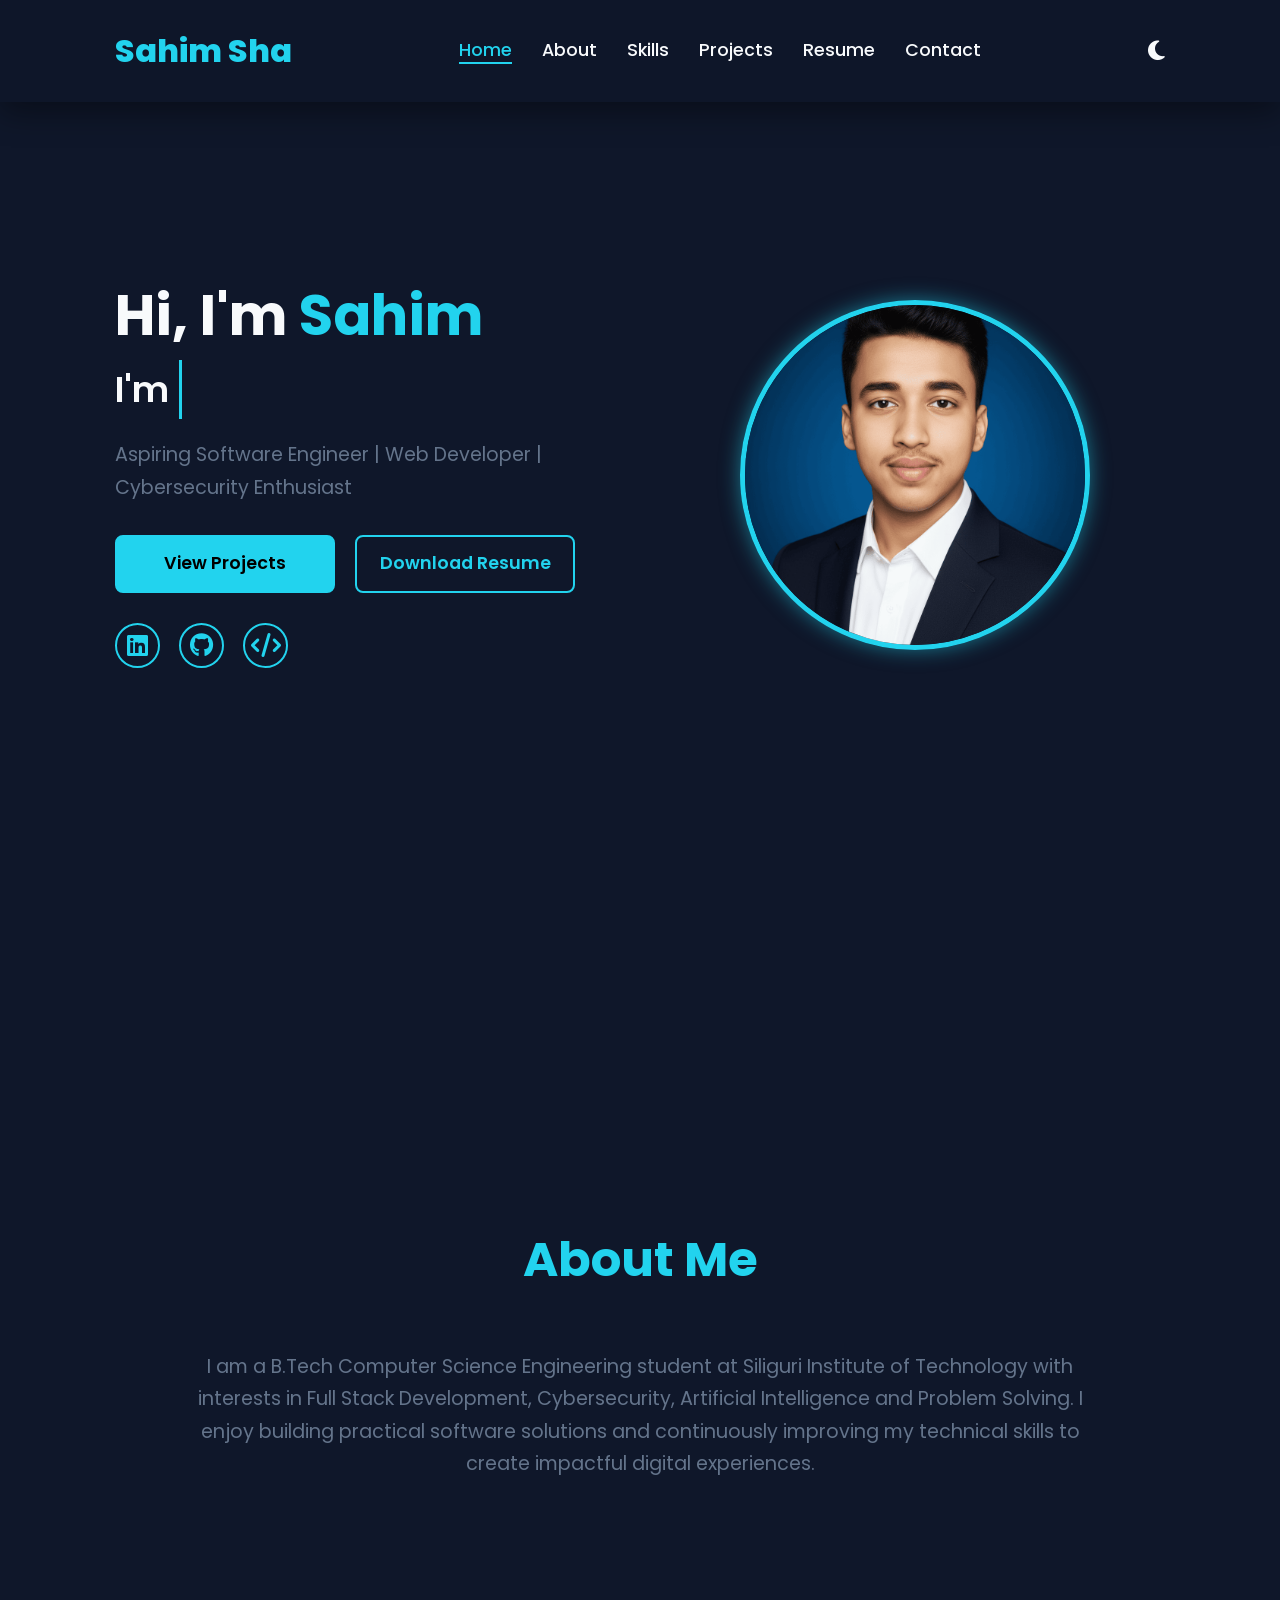
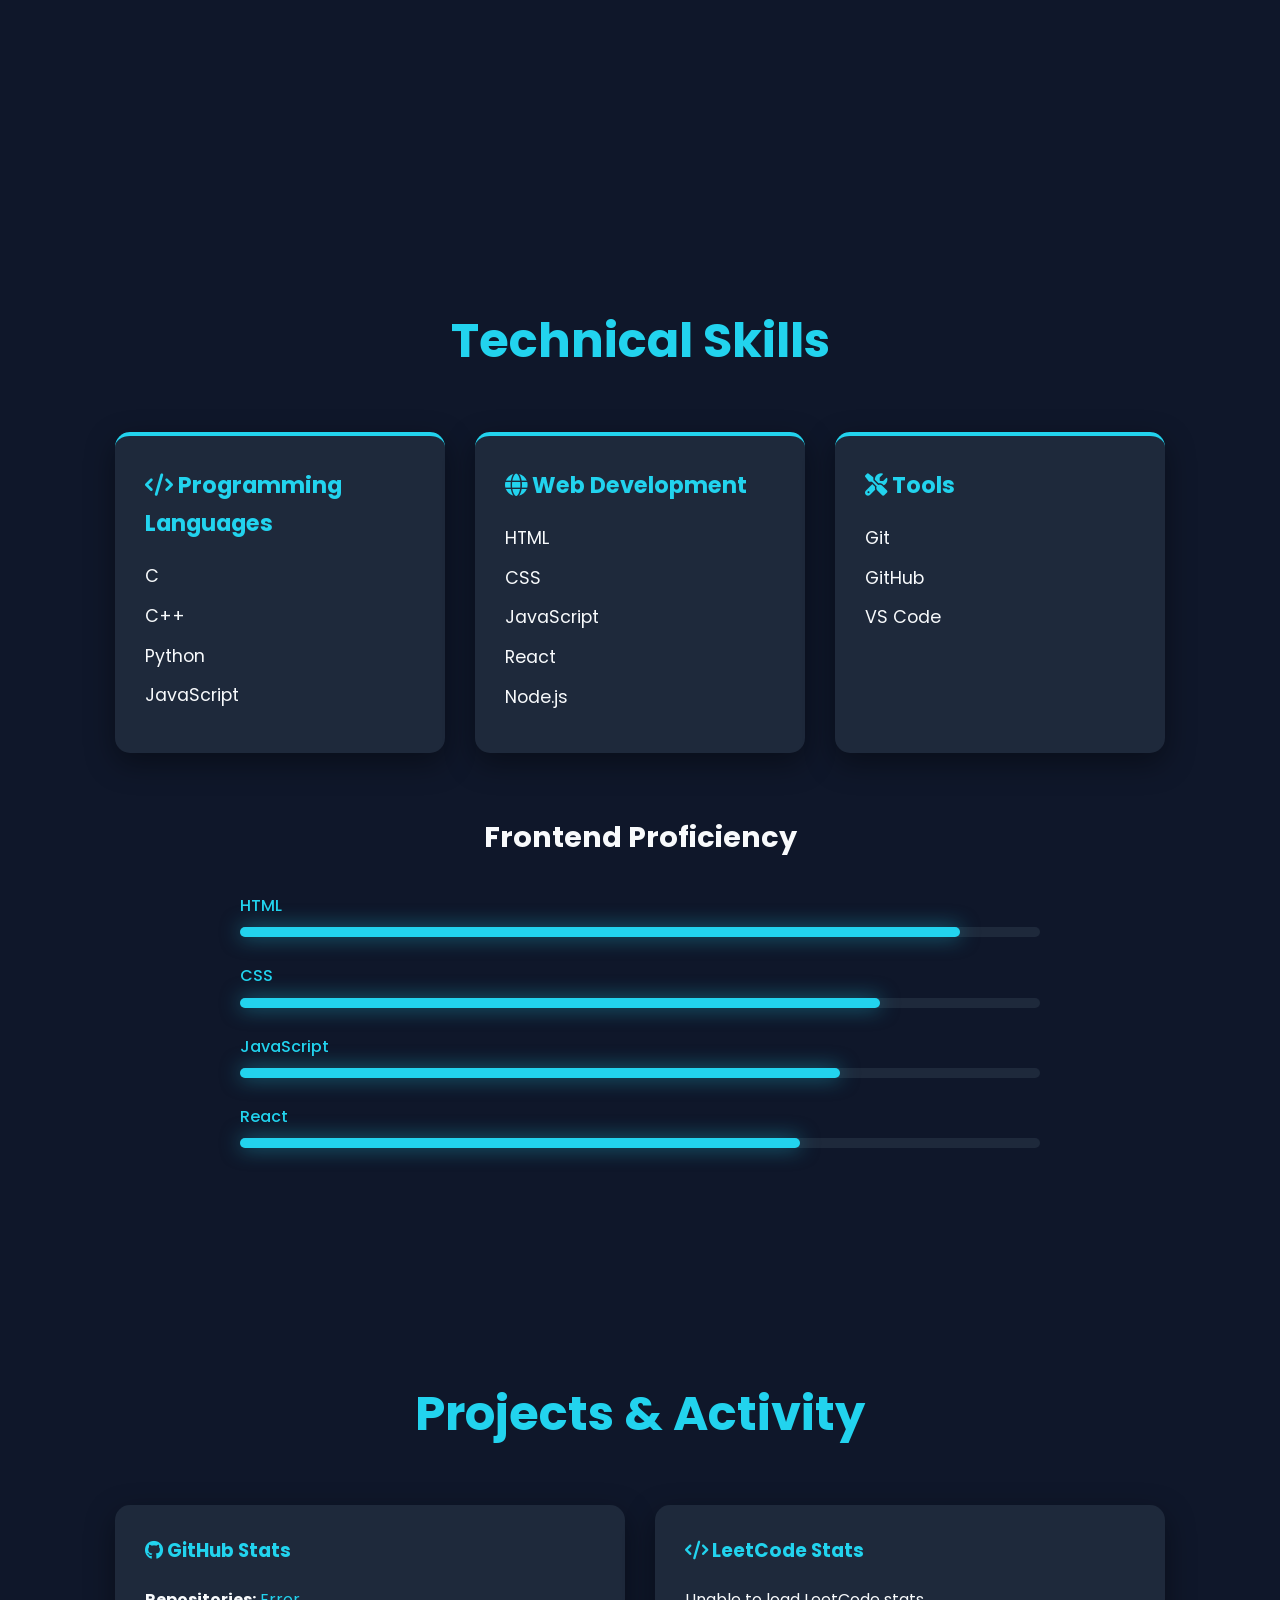
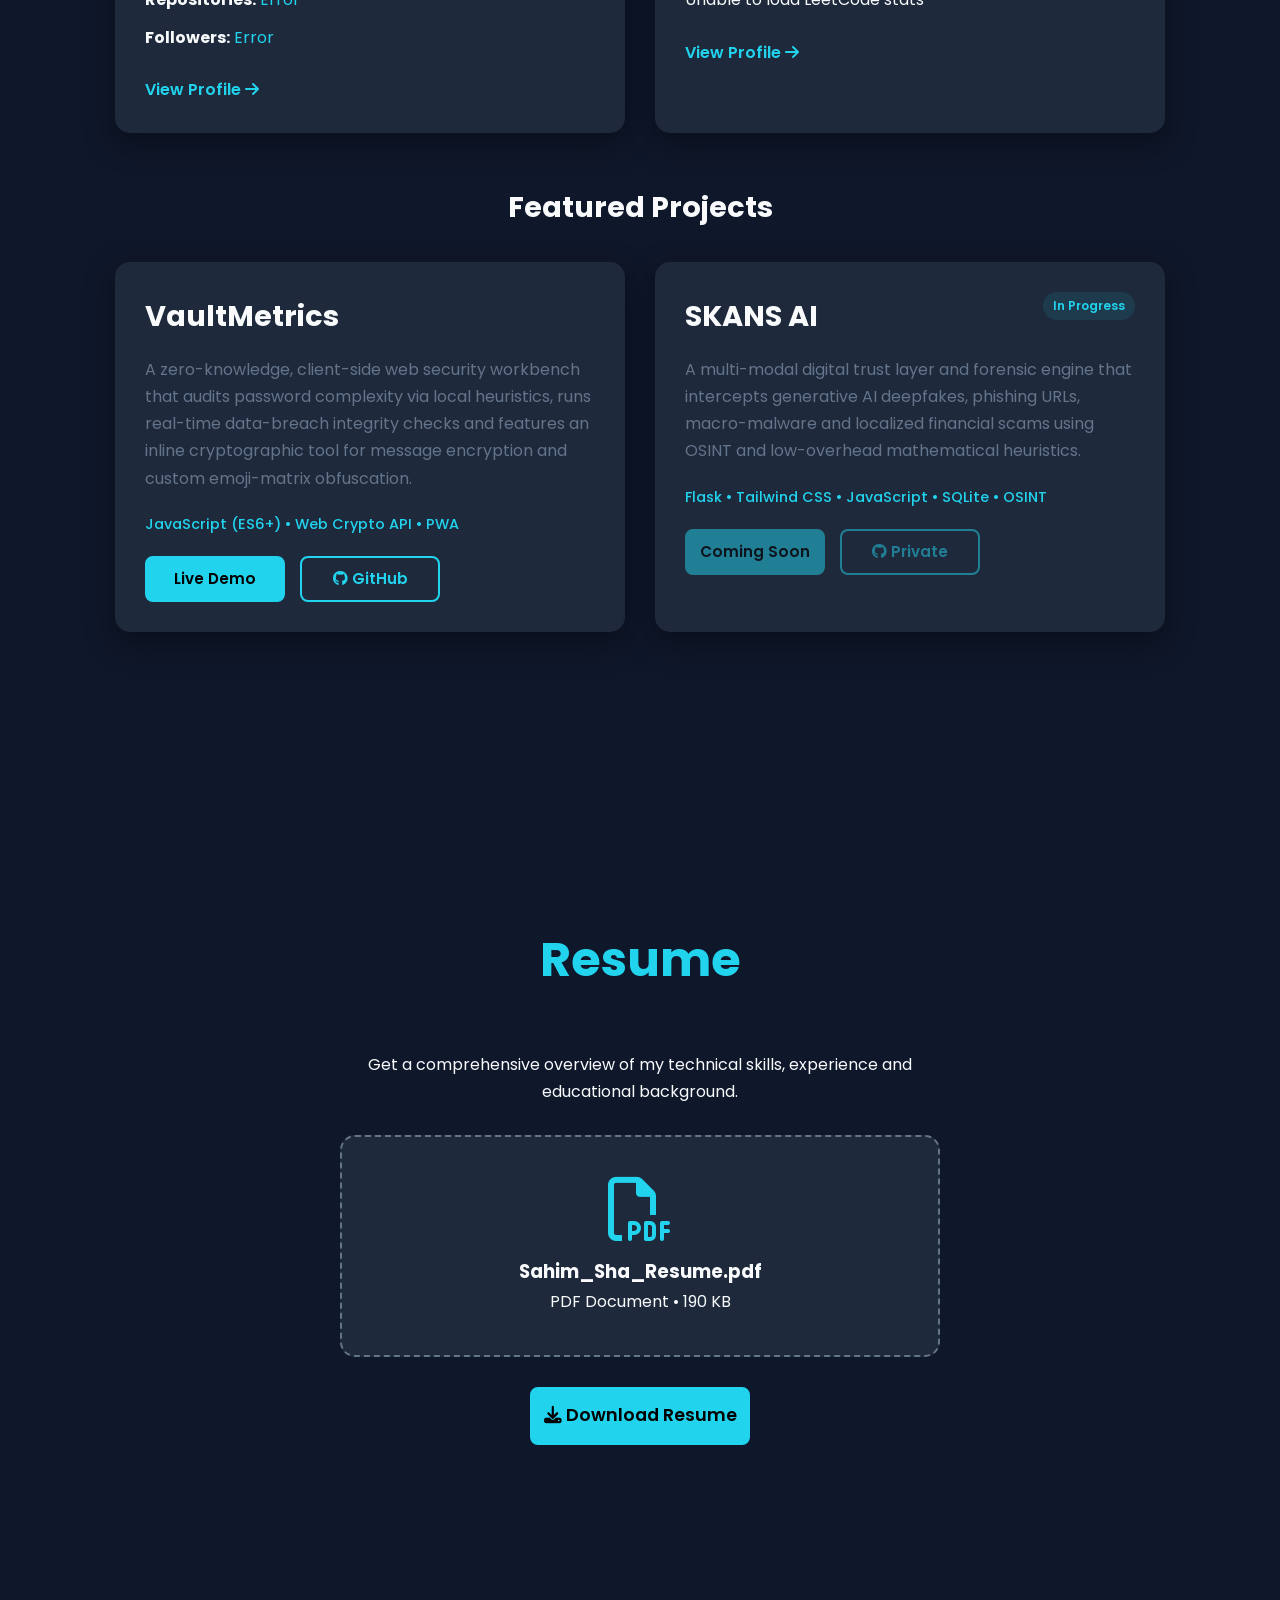
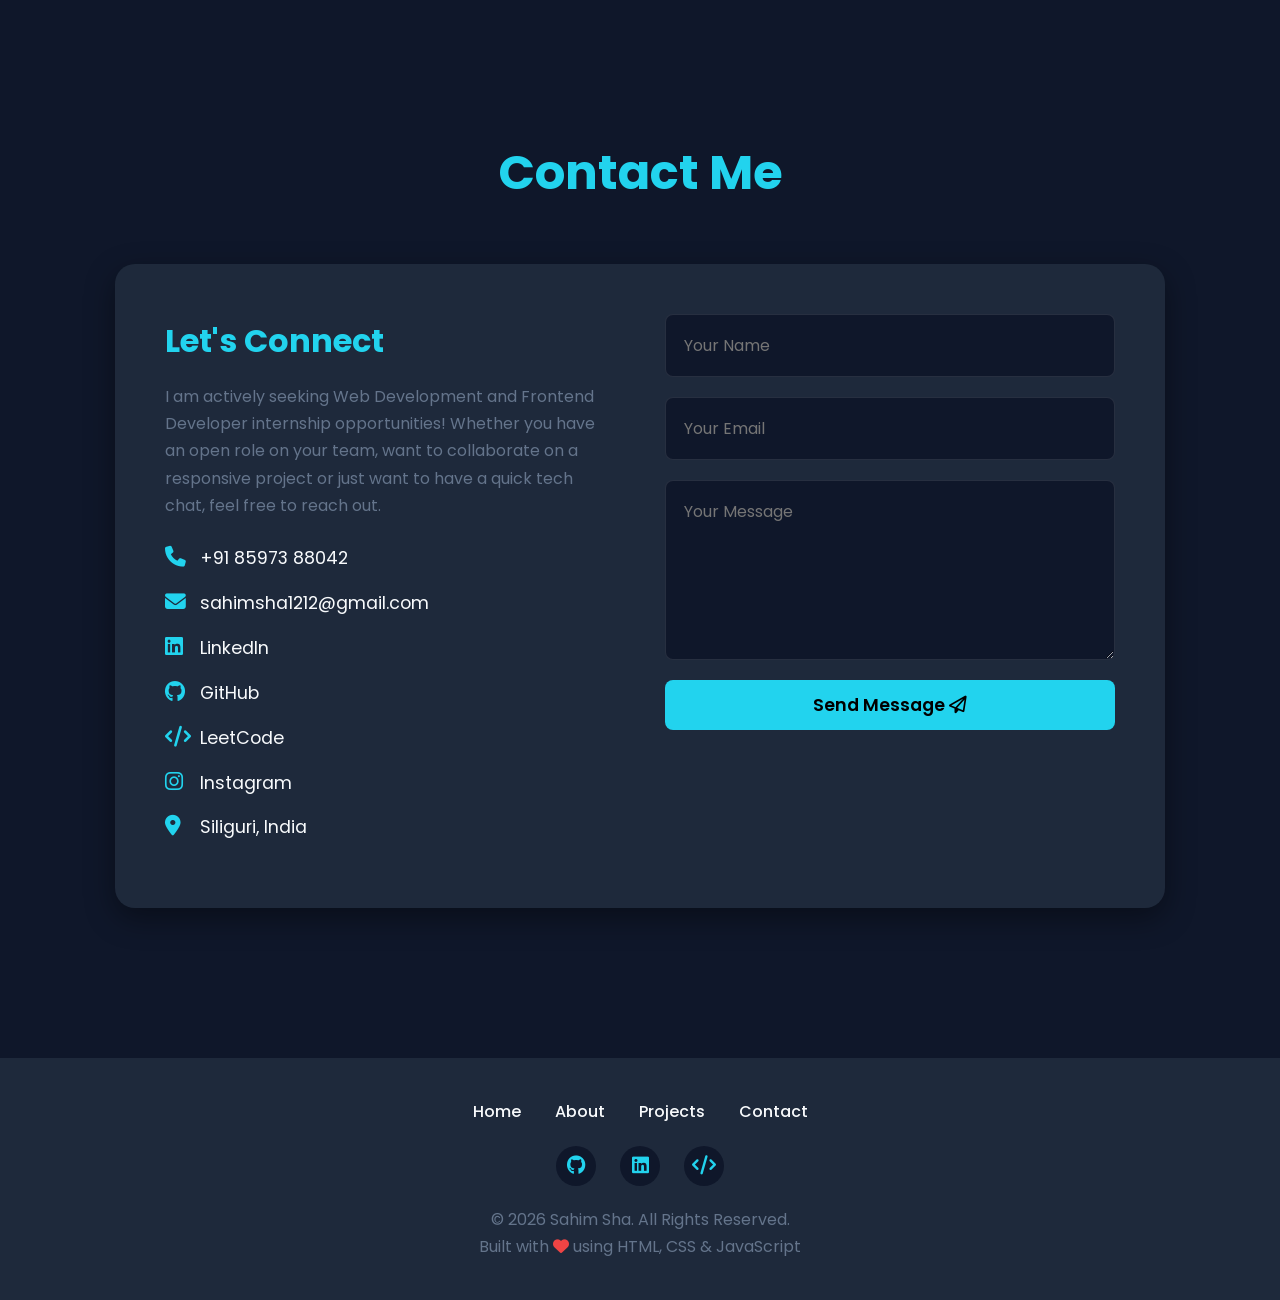
==== commit 3ffdcc29: "style: streamline vaultmetrics tech stack tags for clean UI layout" ====
--- a/index.html
+++ b/index.html
@@ -143,8 +143,8 @@
 
             <div class="project-card">
                 <h3>VaultMetrics</h3>
-                <p>A privacy-first web security application that tests password vulnerability, generates secure login credentials entirely inside the browser and simulates biometric (FaceID/TouchID) passwordless authentication.</p>
-                <div class="project-tech">JavaScript • Web Crypto API • WebAuthn • PWA</div>
+                <p>A zero-knowledge, client-side web security workbench that audits password complexity via local heuristics, runs real-time data-breach integrity checks and features an inline cryptographic tool for message encryption and custom emoji-matrix obfuscation.</p>
+                <div class="project-tech">JavaScript (ES6+) • Web Crypto API • PWA</div>
                 
                 <div class="project-links">
                     <a href="https://sahimsha.github.io/vaultmetrics" target="_blank" class="btn btn-small" style="text-align: center;">Live Demo</a>
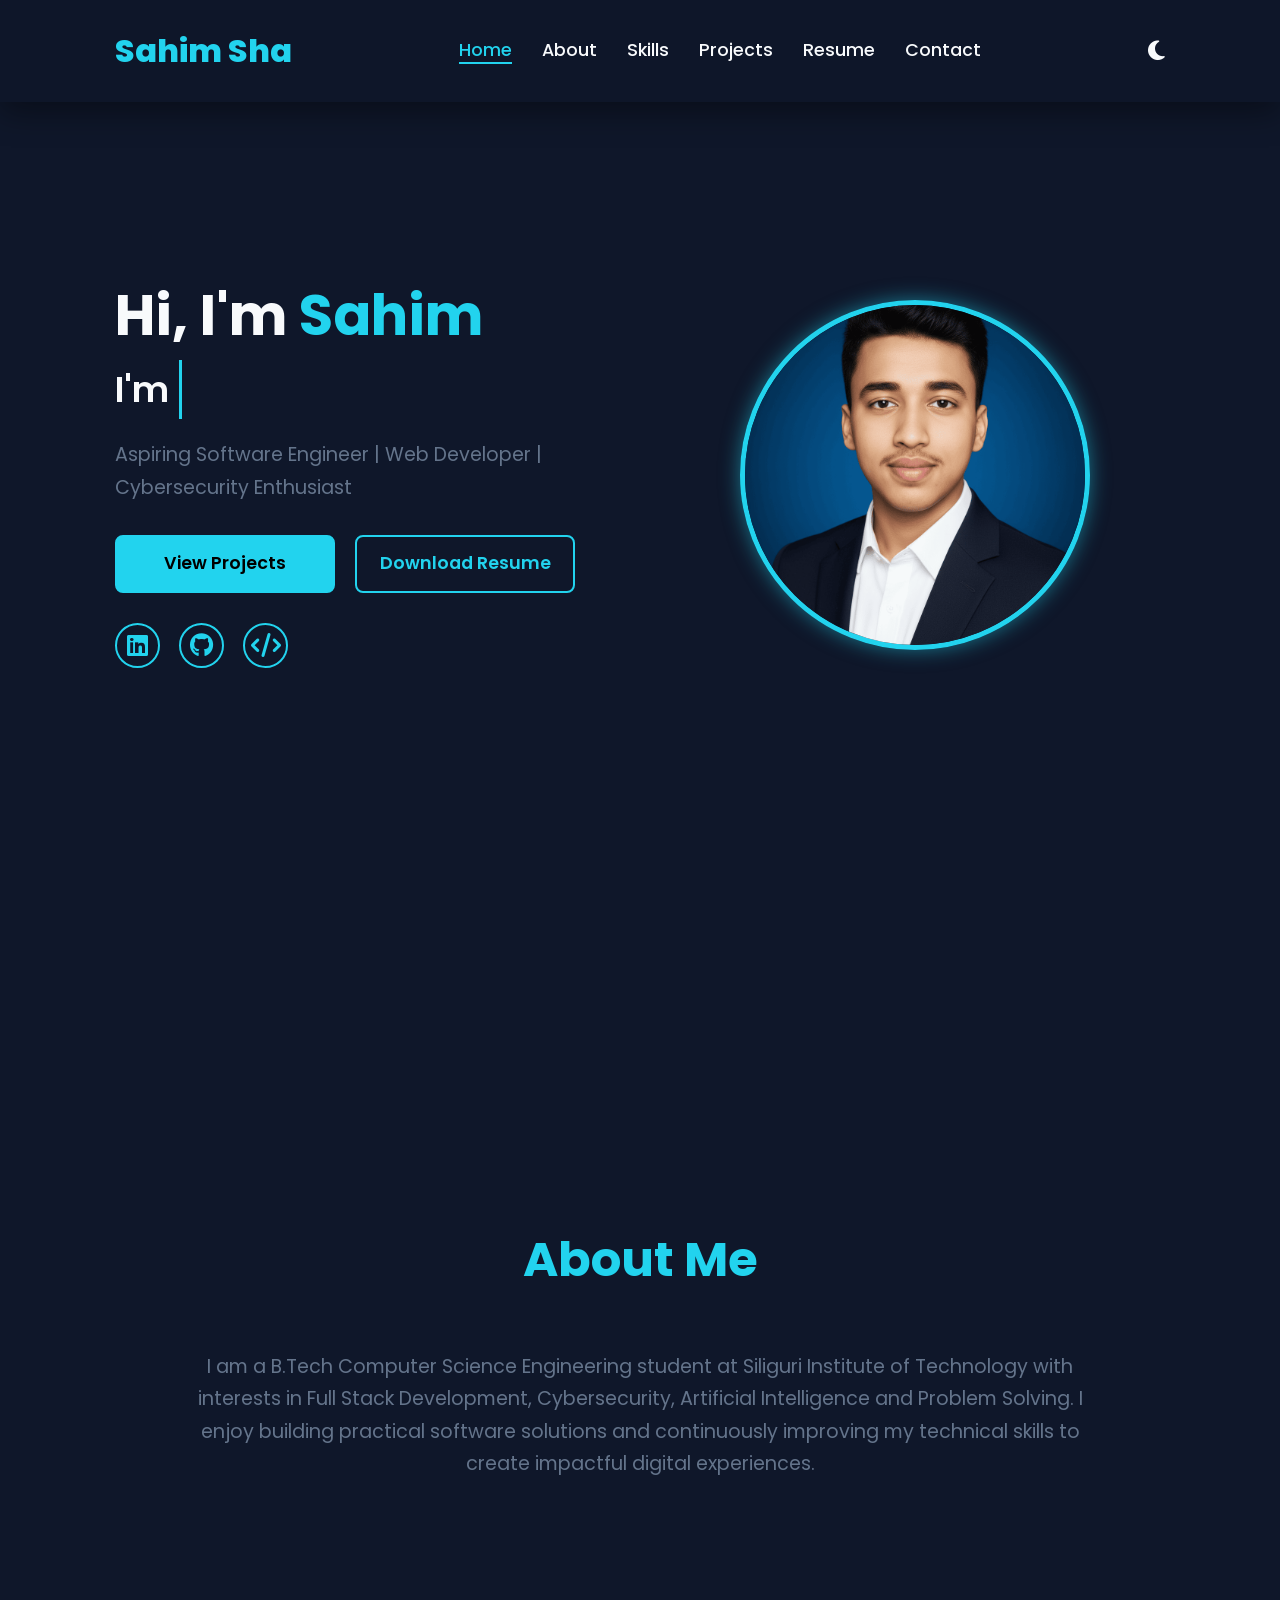
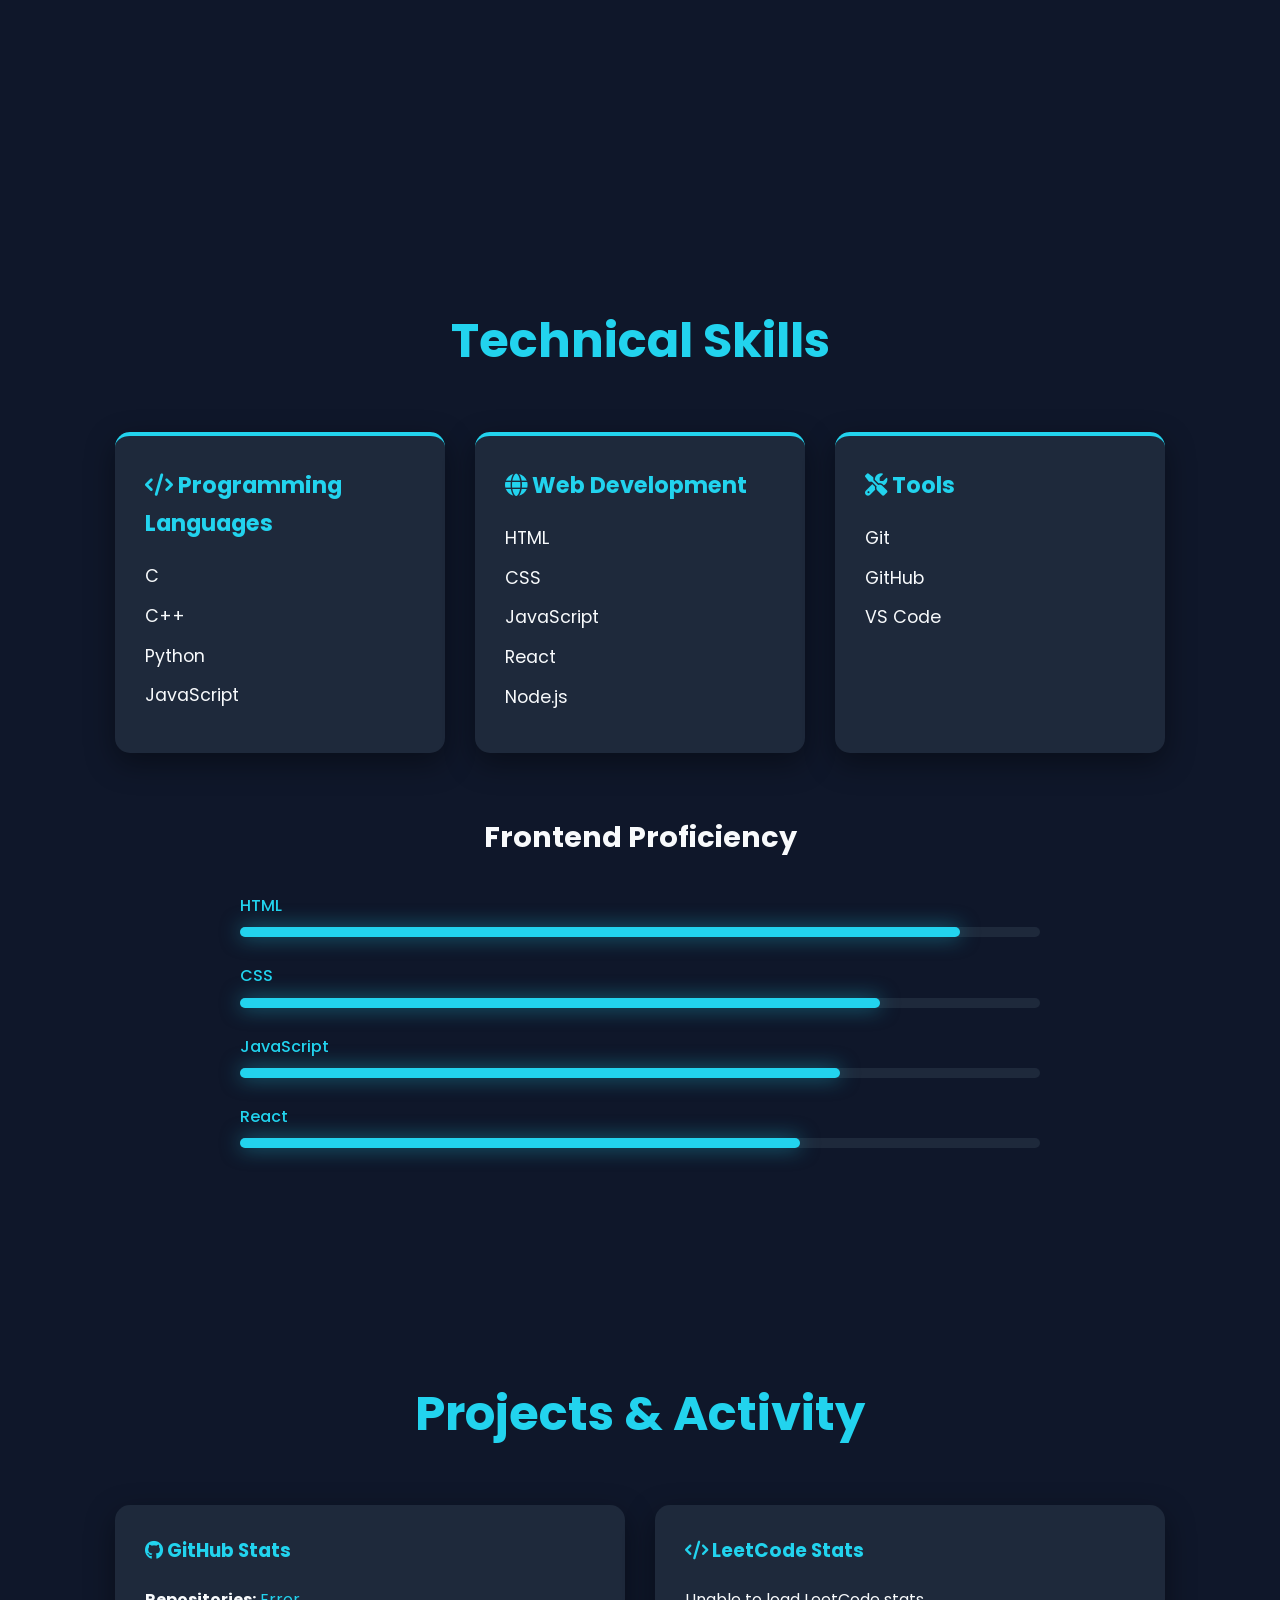
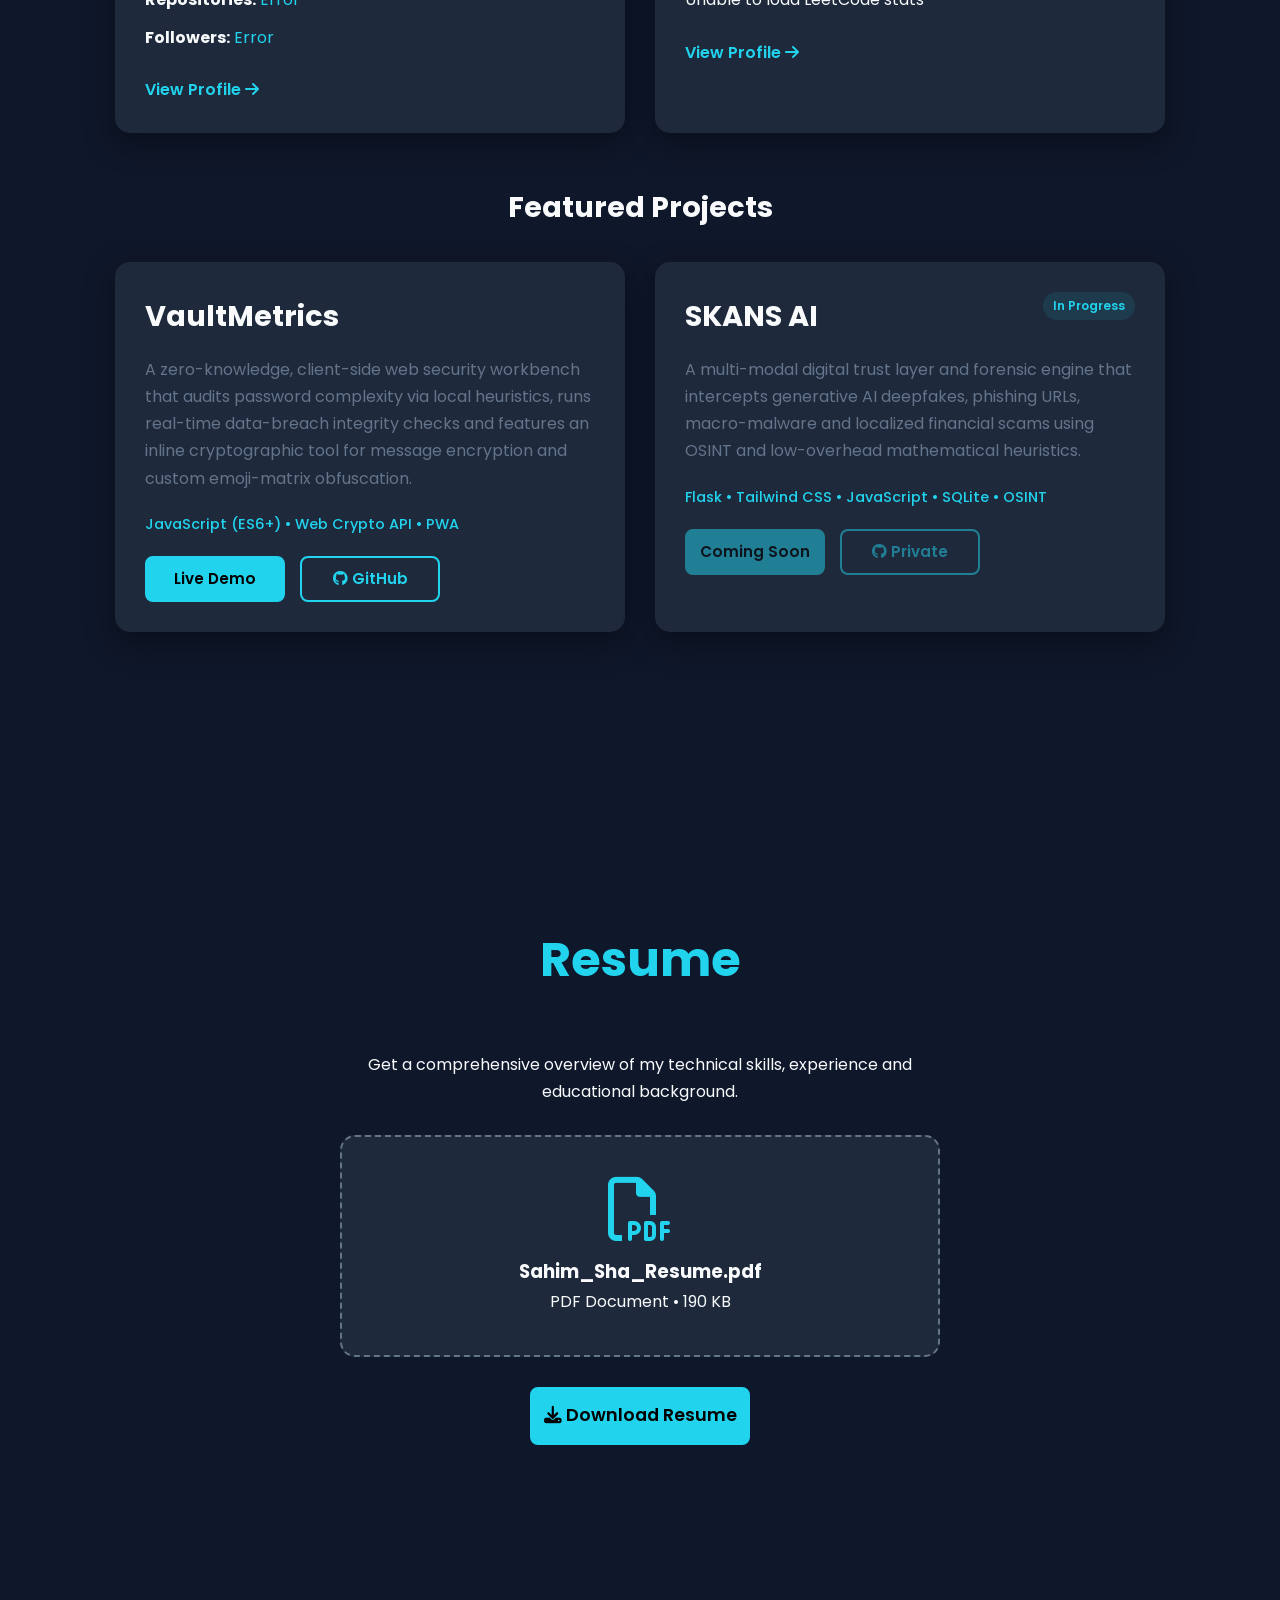
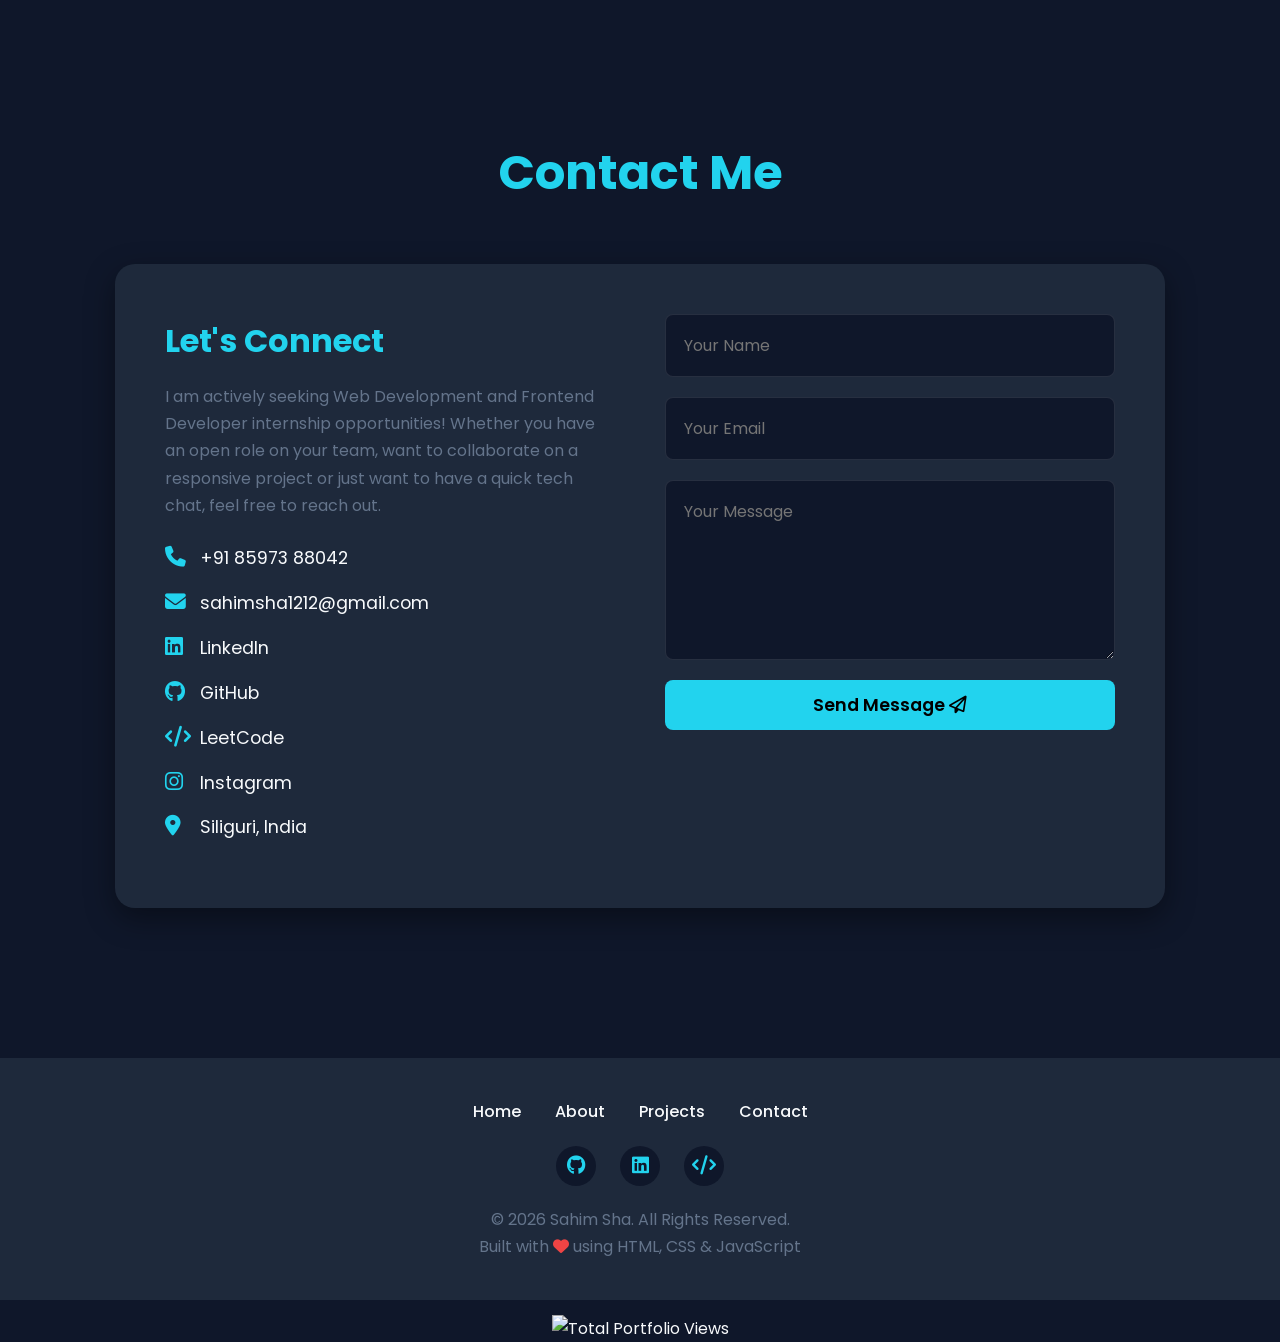
==== commit b9b50720: "add purple visitor counter to footer" ====
--- a/index.html
+++ b/index.html
@@ -1,6 +1,15 @@
 <!DOCTYPE html>
 <html lang="en">
 <head>
+    <!-- Google tag (gtag.js) -->
+     <script async src="https://www.googletagmanager.com/gtag/js?id=G-TJNPK2EG4J"></script>
+     <script>
+     window.dataLayer = window.dataLayer || [];
+     function gtag(){dataLayer.push(arguments);}
+     gtag('js', new Date());
+     
+     gtag('config', 'G-TJNPK2EG4J');
+     </script>
     <meta charset="UTF-8">
     <meta name="viewport" content="width=device-width, initial-scale=1.0">
     <title>Sahim Sha | Portfolio</title>
@@ -245,5 +254,9 @@
     <a href="#home" id="backToTop"><i class="fa-solid fa-arrow-up"></i></a>
 
     <script src="script.js"></script>
+    <!-- TEST BADGE: Won't affect your real website count -->
+     <div style="text-align: center; margin-top: 15px;">
+        <img src="https://hits.sh/sahimsha.github.io/portfolio.svg?style=flat-square&label=Visits&color=793fdf" alt="Total Portfolio Views"/>
+    </div>
 </body>
 </html>
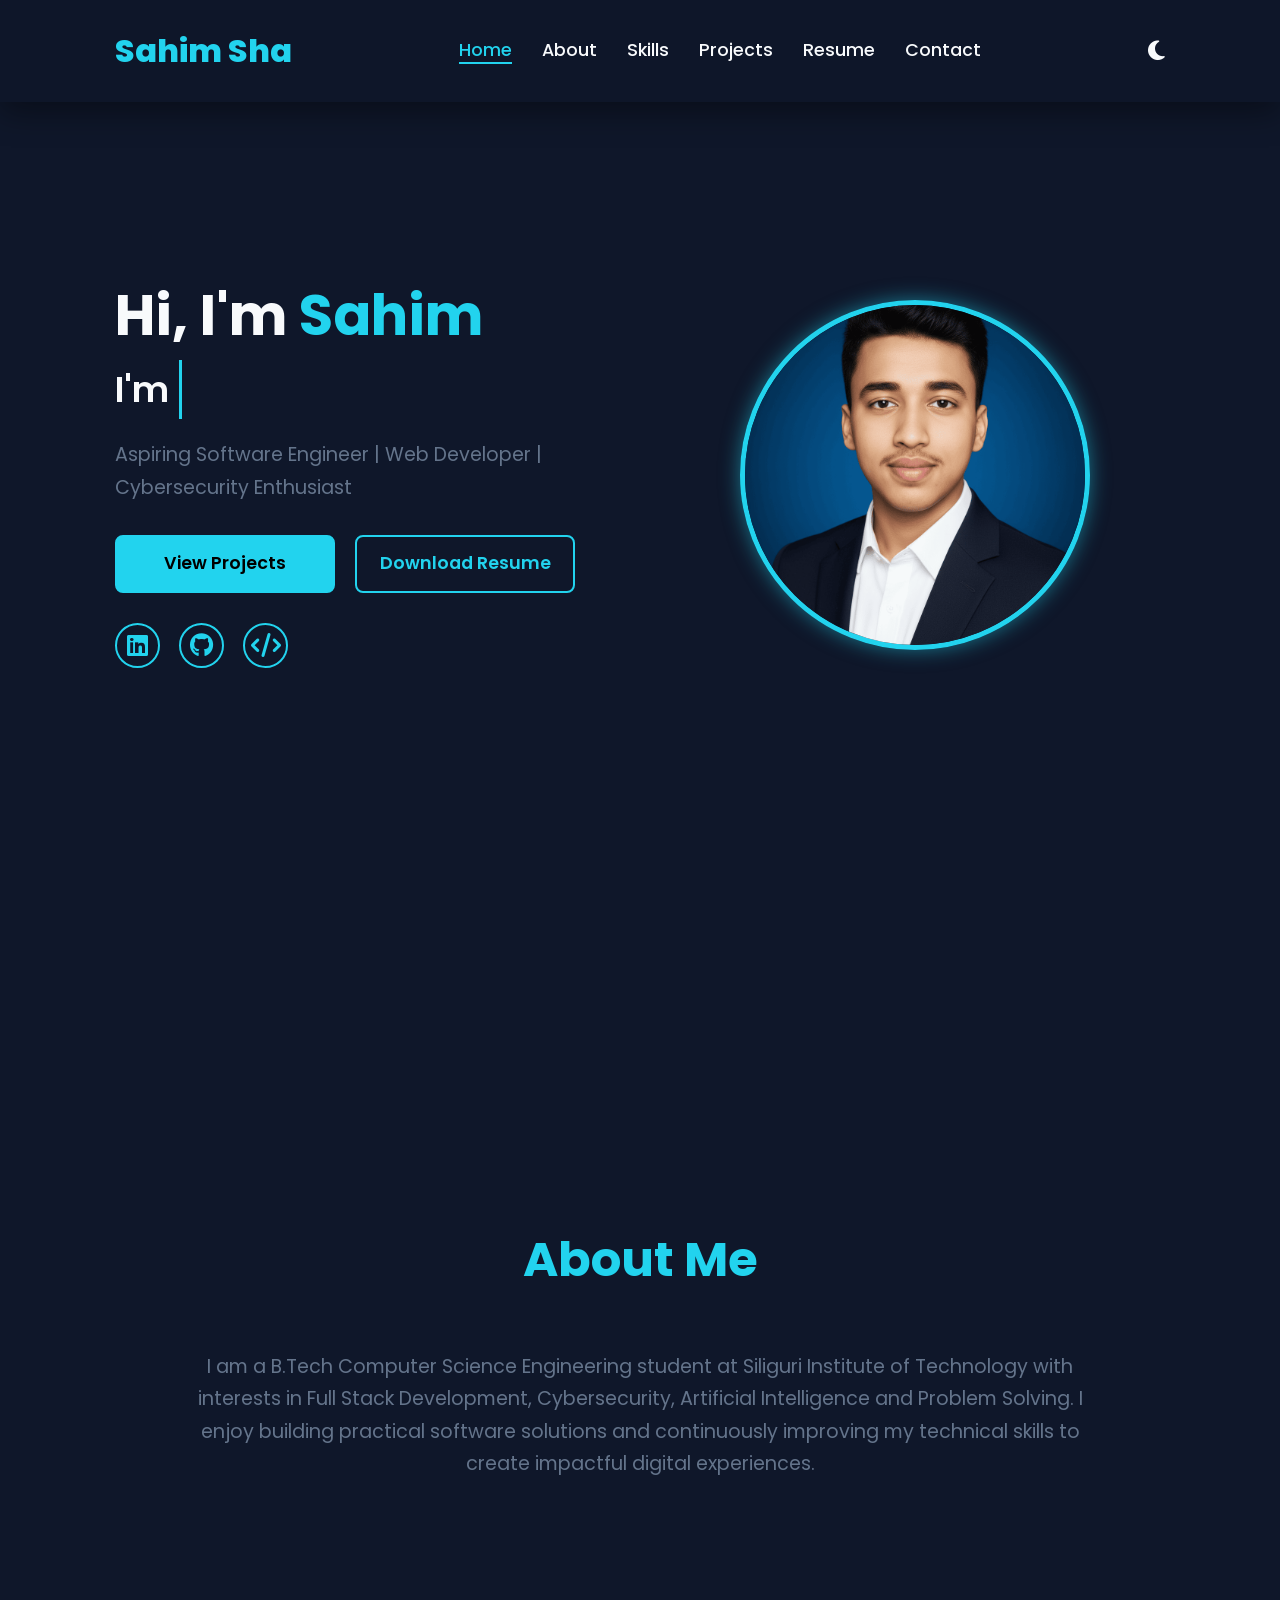
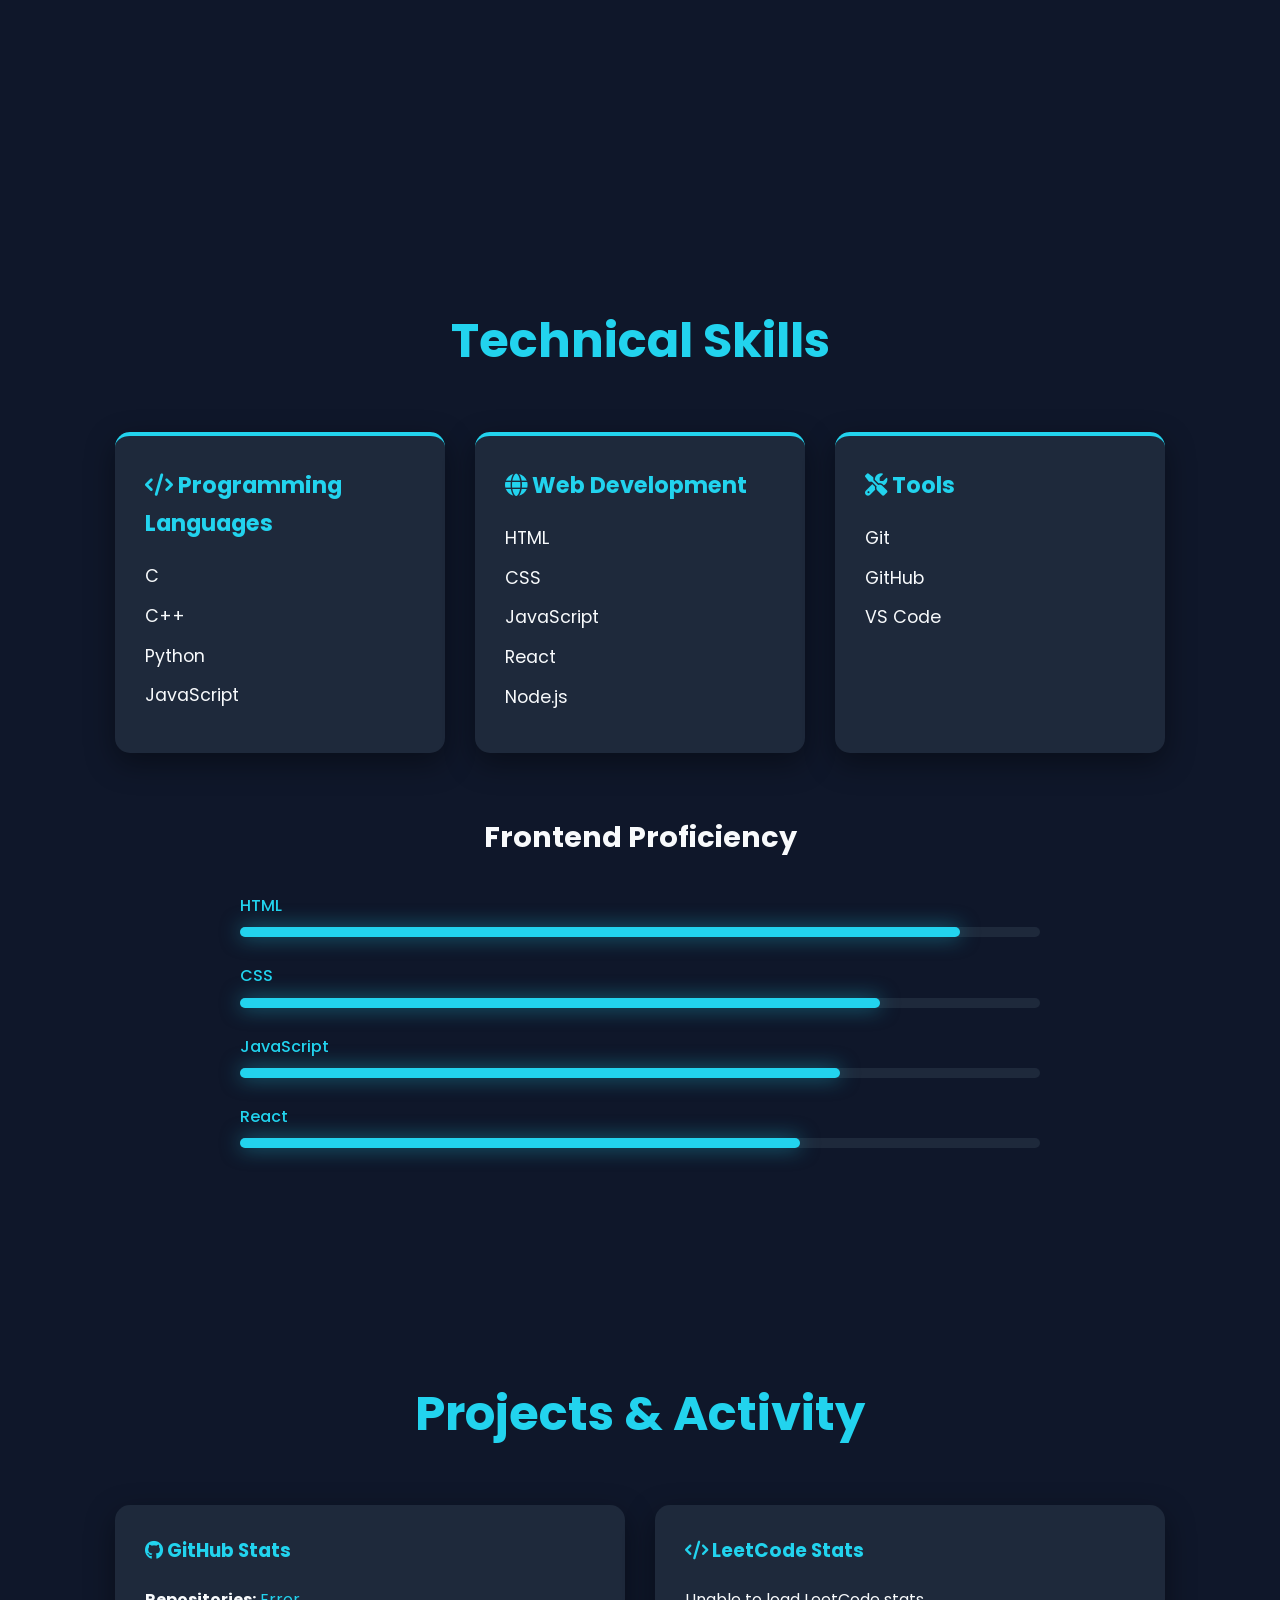
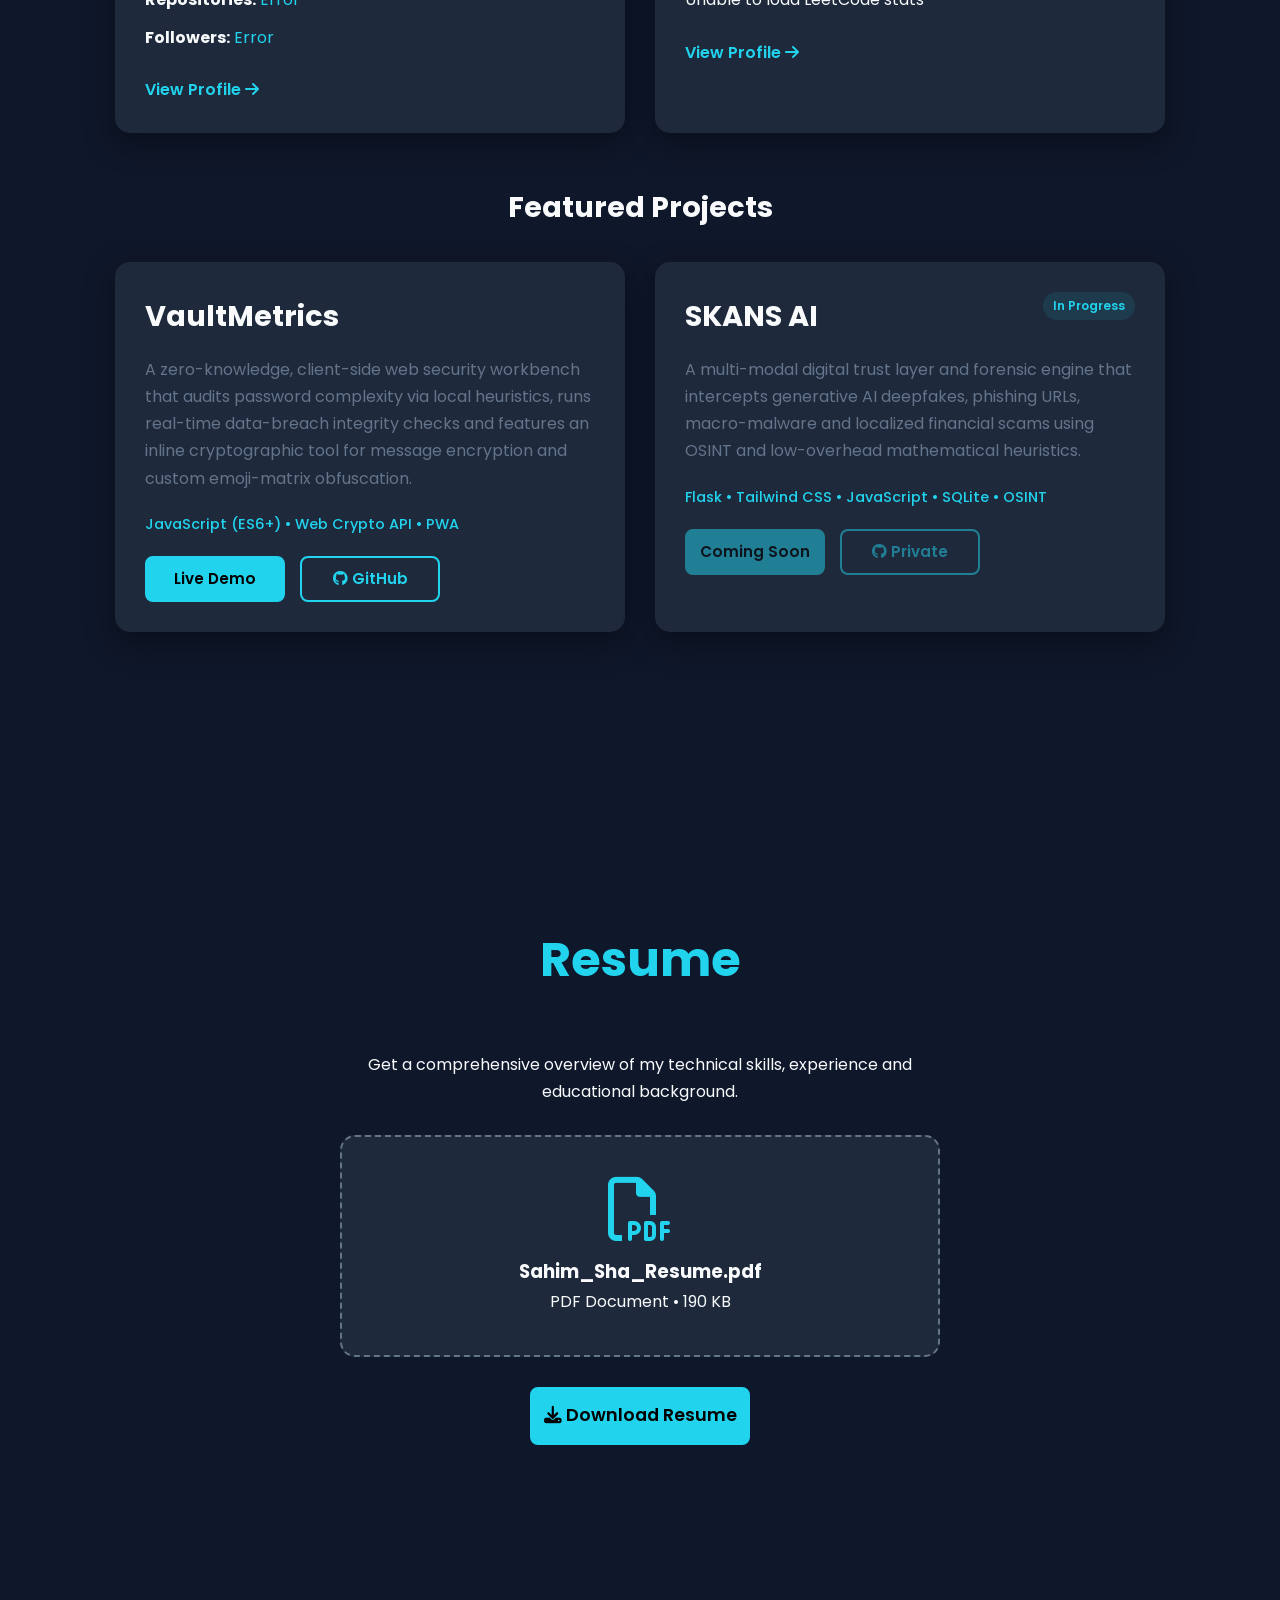
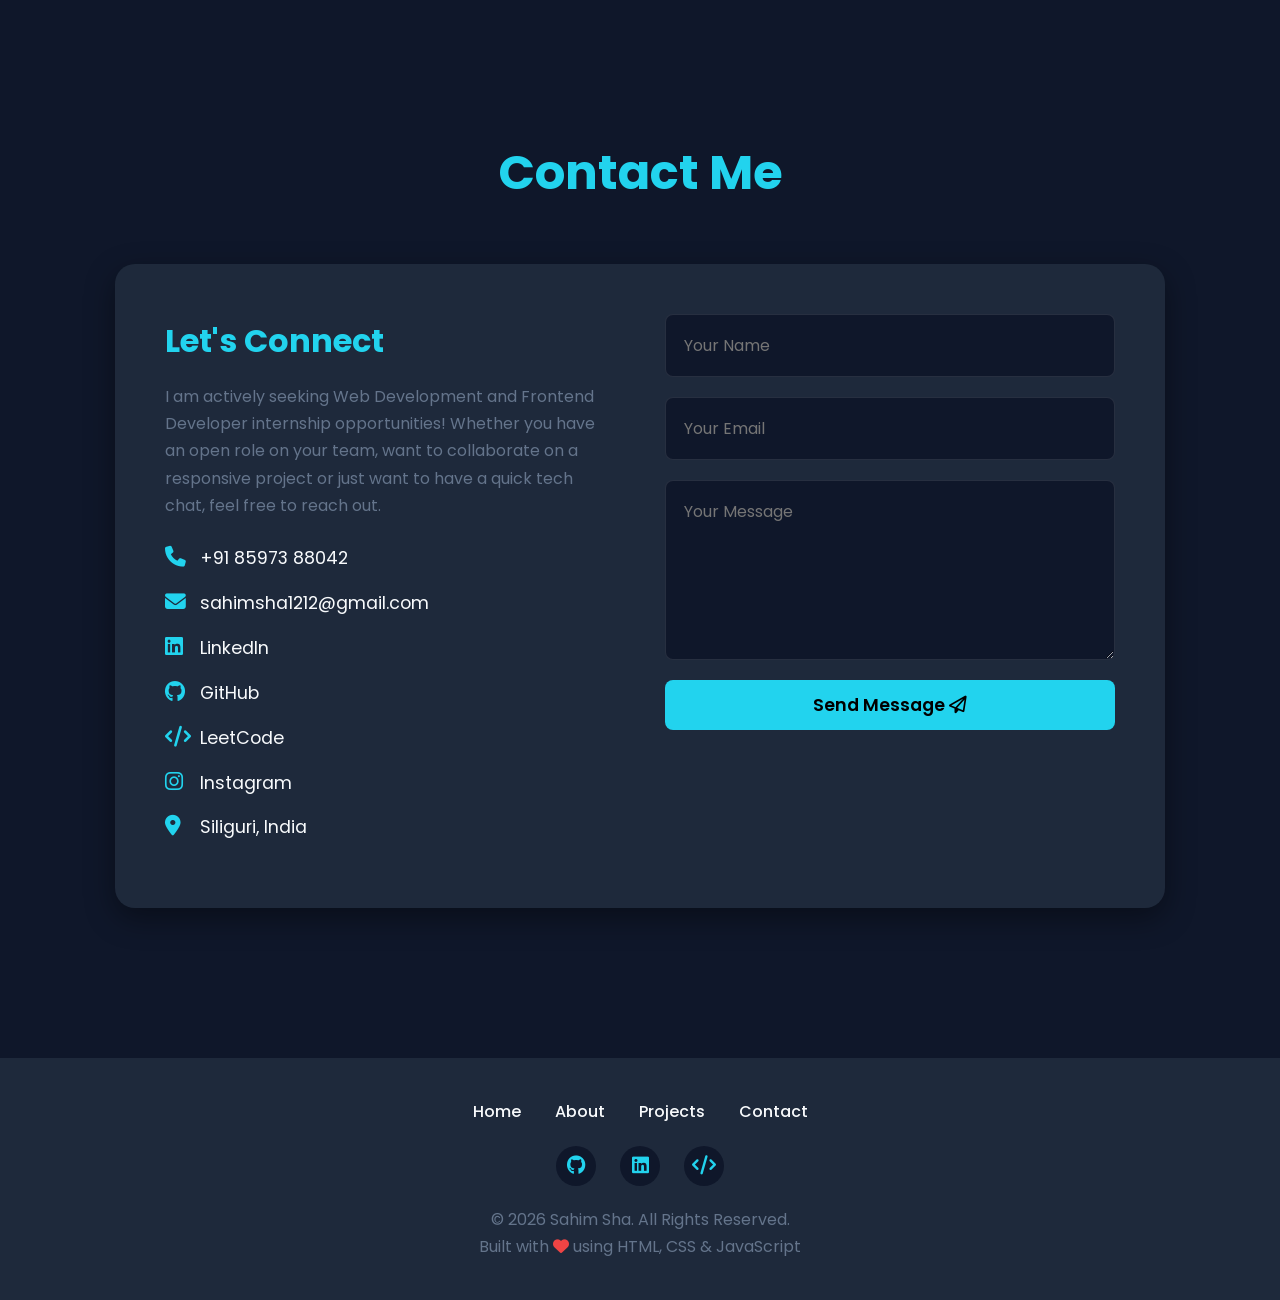
==== commit c28fe4e1: "update footer layout" ====
--- a/index.html
+++ b/index.html
@@ -254,9 +254,5 @@
     <a href="#home" id="backToTop"><i class="fa-solid fa-arrow-up"></i></a>
 
     <script src="script.js"></script>
-    <!-- TEST BADGE: Won't affect your real website count -->
-     <div style="text-align: center; margin-top: 15px;">
-        <img src="https://hits.sh/sahimsha.github.io/portfolio.svg?style=flat-square&label=Visits&color=793fdf" alt="Total Portfolio Views"/>
-    </div>
 </body>
 </html>
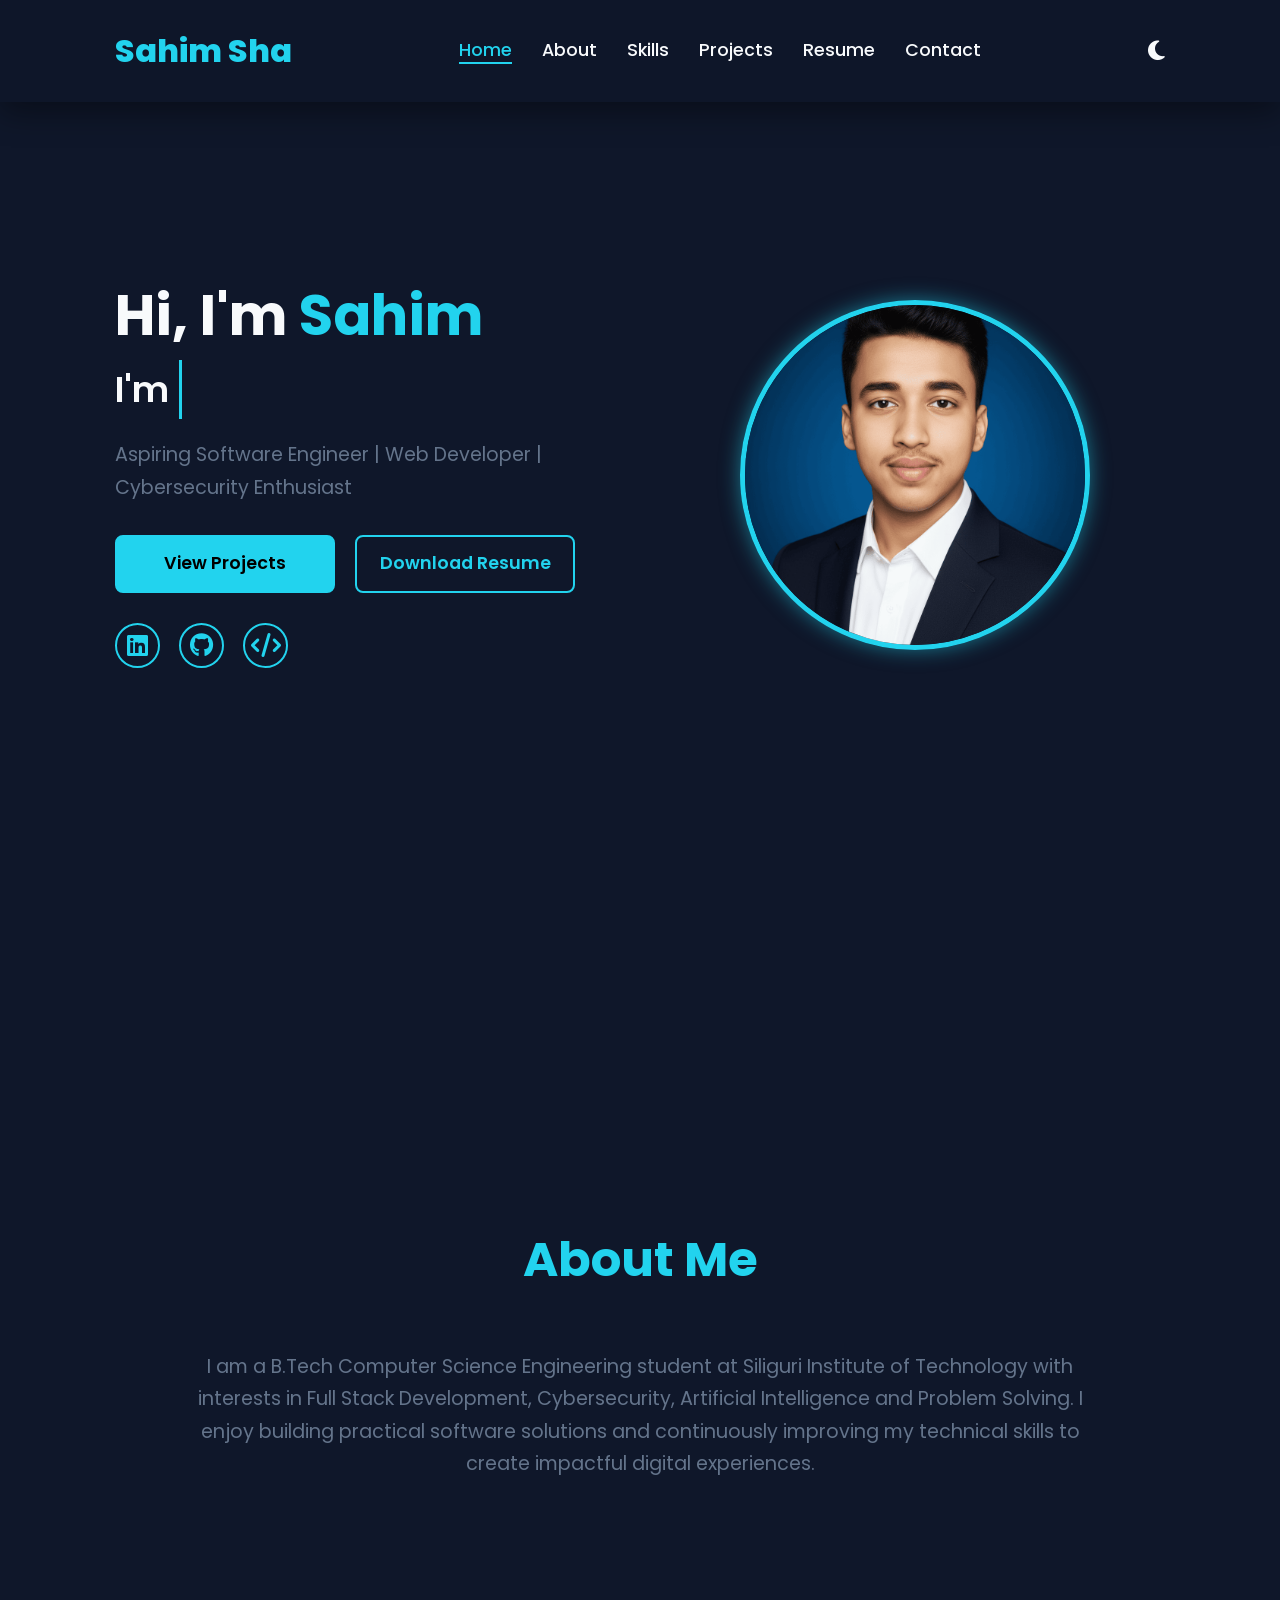
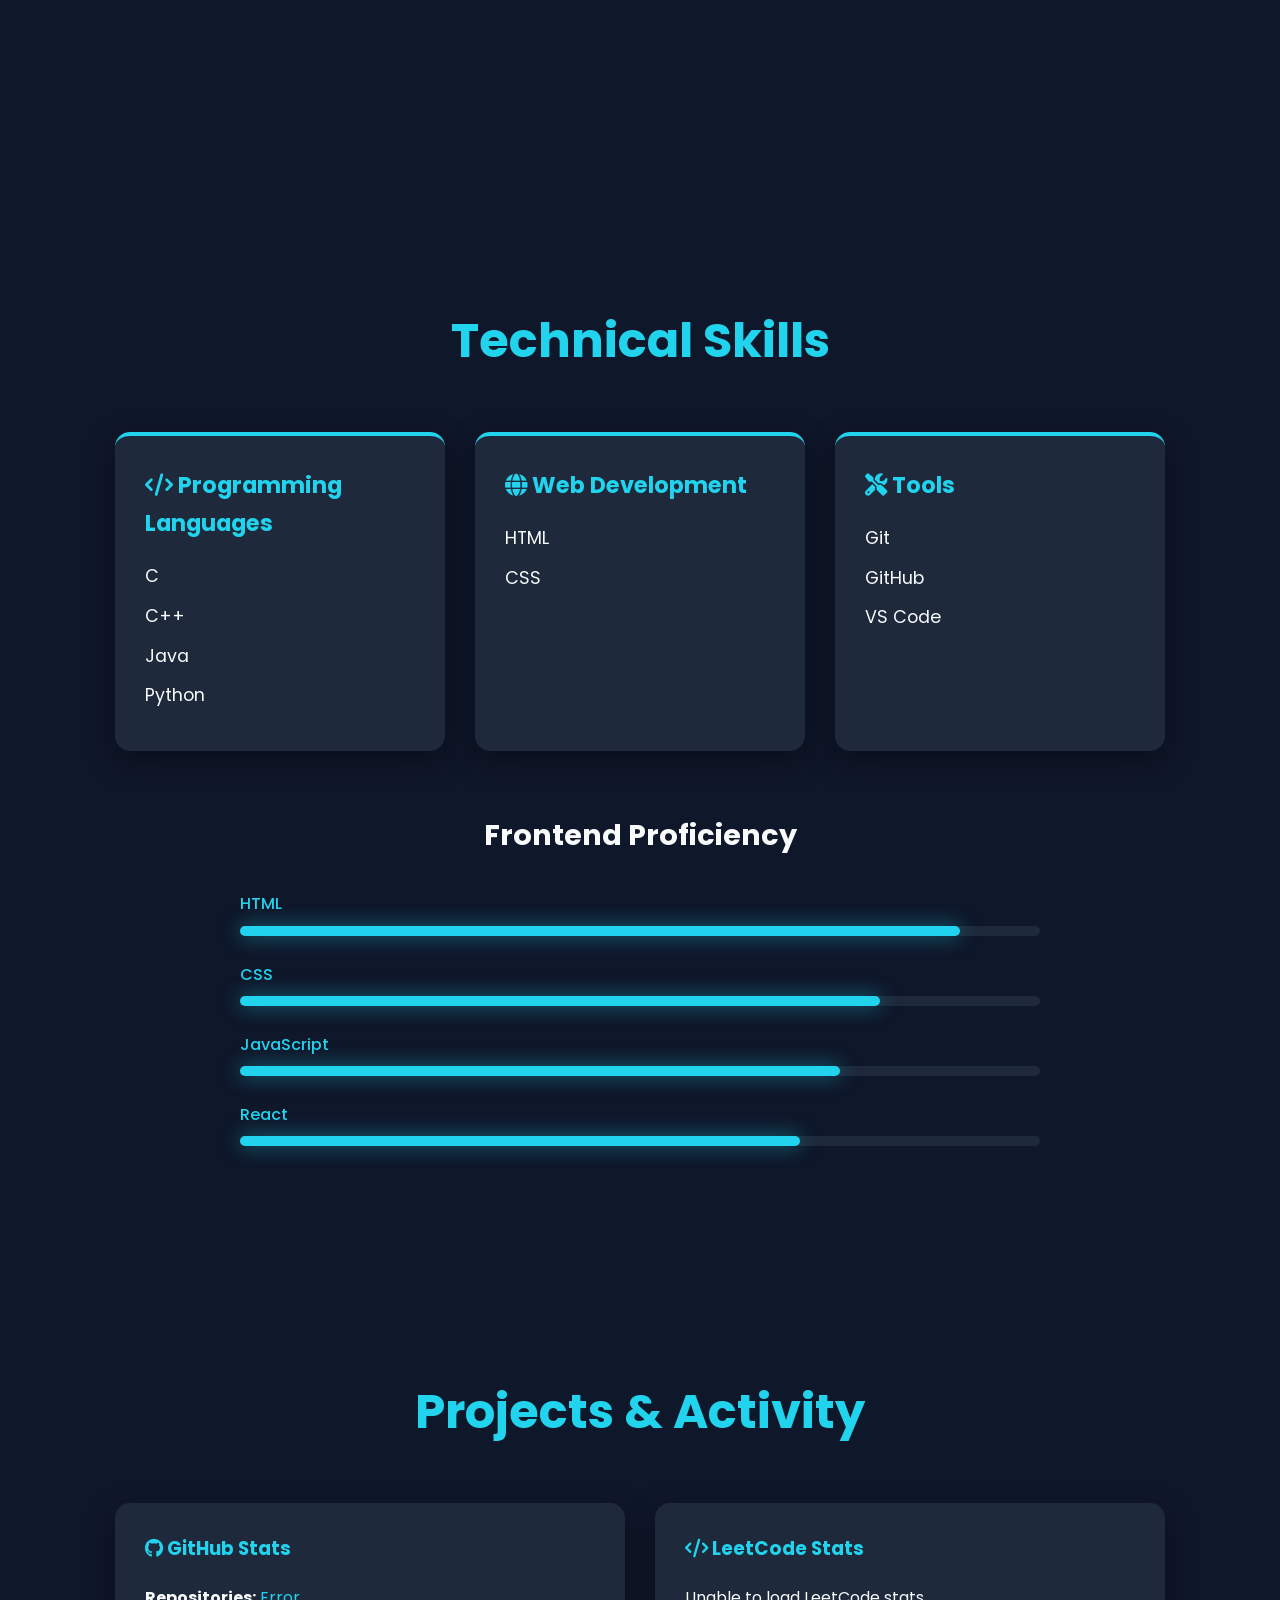
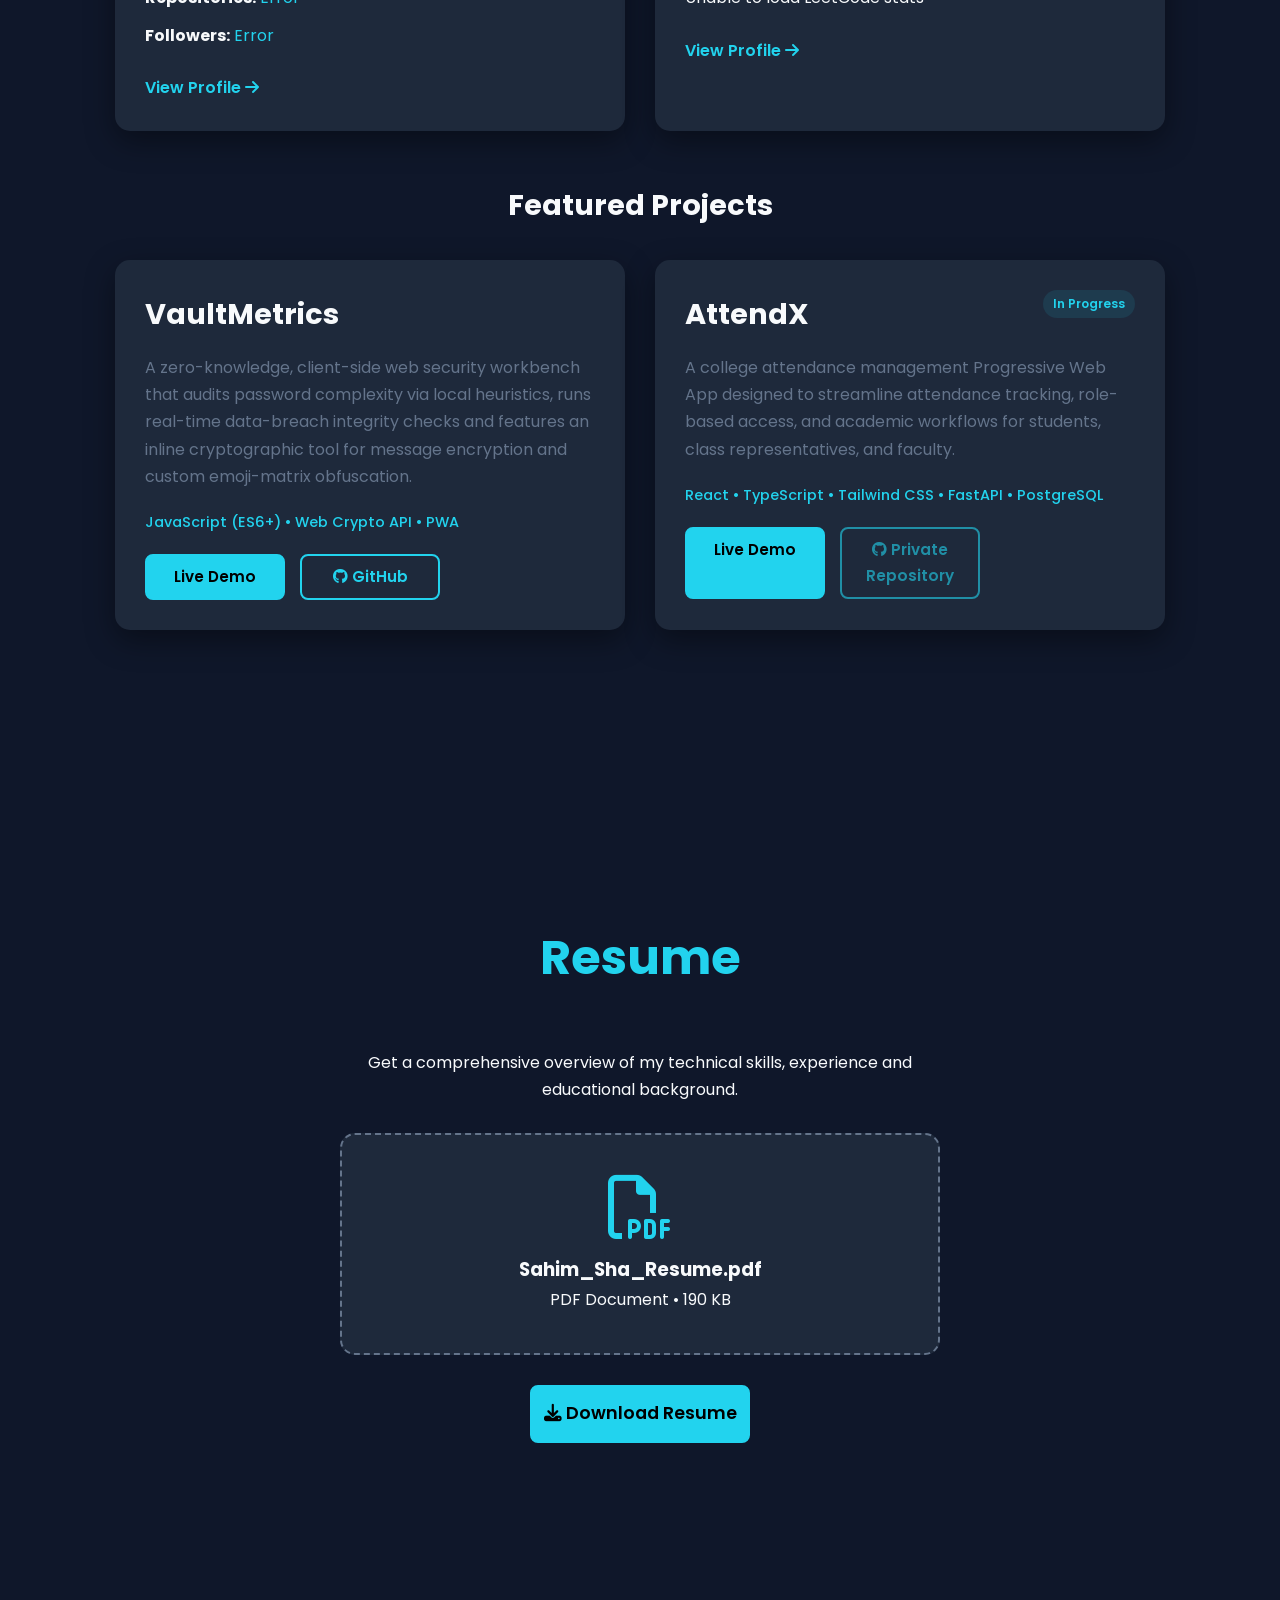
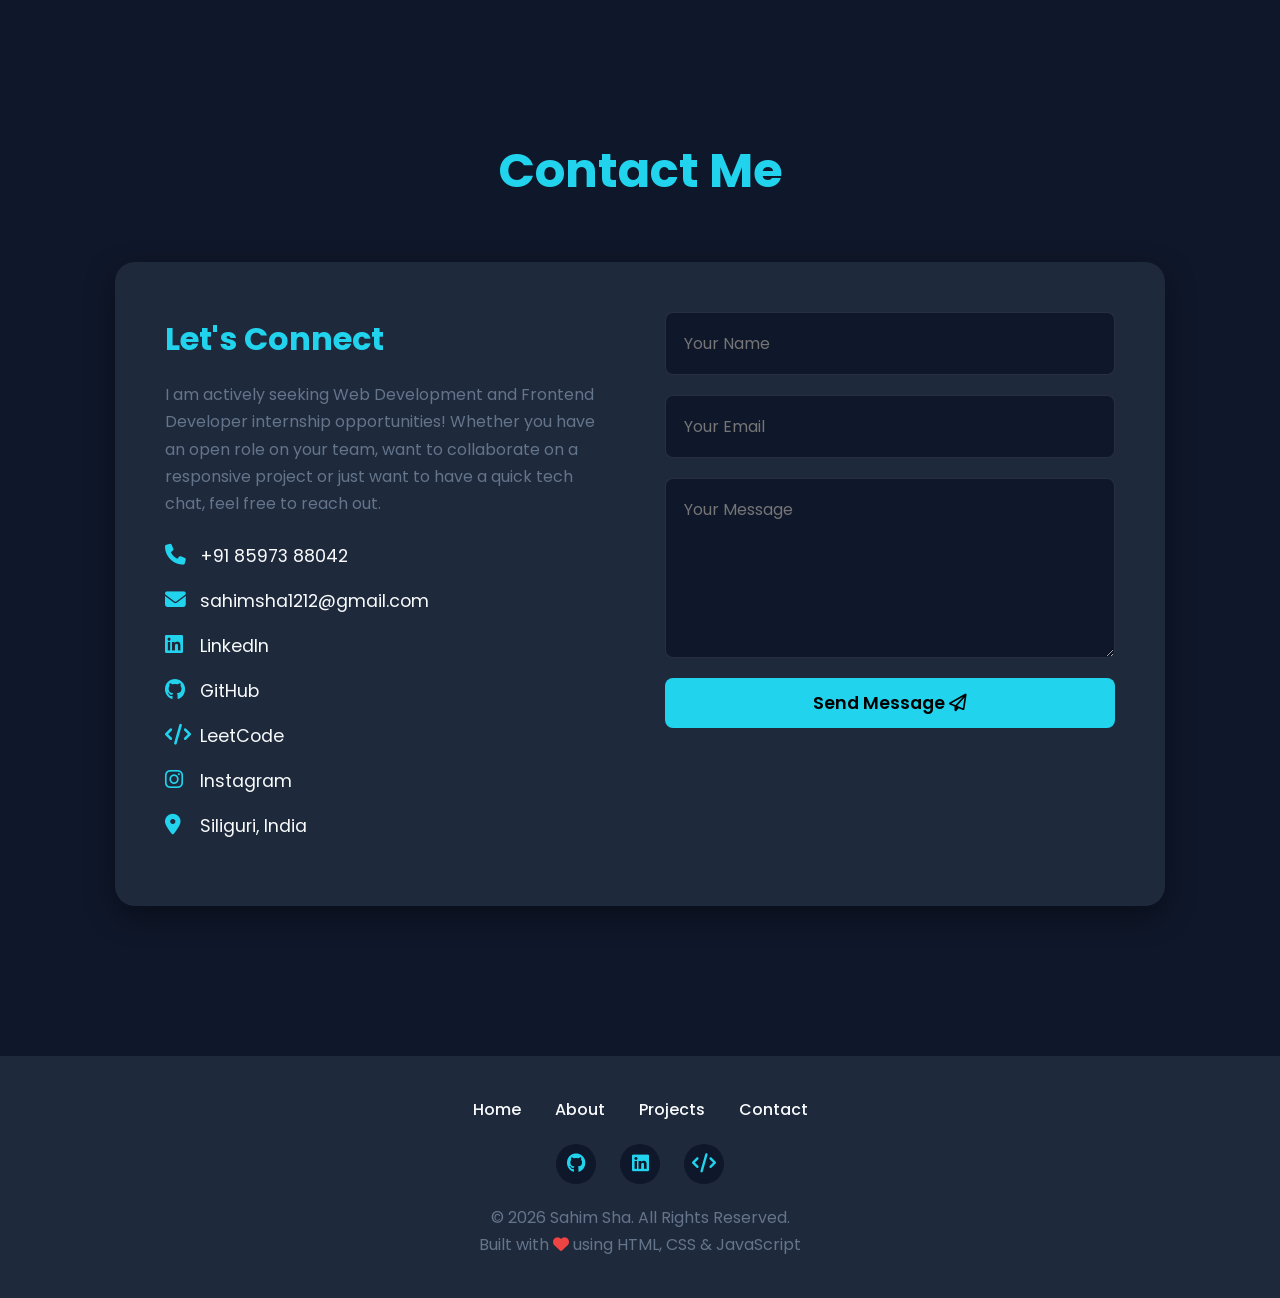
==== commit 619388d8: "Updated Resume" ====
--- a/index.html
+++ b/index.html
@@ -80,8 +80,8 @@
                 <ul>
                     <li>C</li>
                     <li>C++</li>
+                    <li>Java</li>
                     <li>Python</li>
-                    <li>JavaScript</li>
                 </ul>
             </div>
             <div class="skill-category">
@@ -89,9 +89,6 @@
                 <ul>
                     <li>HTML</li>
                     <li>CSS</li>
-                    <li>JavaScript</li>
-                    <li>React</li>
-                    <li>Node.js</li>
                 </ul>
             </div>
             <div class="skill-category">
@@ -163,16 +160,16 @@
 
             <div class="project-card">
                 <div style="display: flex; justify-content: space-between; align-items: flex-start; margin-bottom: 15px;">
-                    <h3 style="margin-bottom: 0;">SKANS AI</h3>
+                    <h3 style="margin-bottom: 0;">AttendX</h3>
                     <span style="font-size: 0.75rem; background: rgba(34, 211, 238, 0.1); color: var(--primary); padding: 4px 10px; border-radius: 20px; font-weight: 600;">In Progress</span>
                 </div>
                 
-                <p>A multi-modal digital trust layer and forensic engine that intercepts generative AI deepfakes, phishing URLs, macro-malware and localized financial scams using OSINT and low-overhead mathematical heuristics.</p>
-                <div class="project-tech">Flask • Tailwind CSS • JavaScript • SQLite • OSINT</div>
+                <p>A college attendance management Progressive Web App designed to streamline attendance tracking, role-based access, and academic workflows for students, class representatives, and faculty.</p>
+                <div class="project-tech">React • TypeScript • Tailwind CSS • FastAPI • PostgreSQL</div>
                 
                 <div class="project-links">
-                    <span class="btn btn-small" style="opacity: 0.5; cursor: not-allowed; text-align: center;">Coming Soon</span>
-                    <span class="btn btn-small secondary-btn" style="opacity: 0.5; cursor: not-allowed; text-align: center;"><i class="fa-brands fa-github"></i> Private</span>
+                    <a href="https://attendx-portal.vercel.app" target="_blank" class="btn btn-small" style="text-align: center;">Live Demo</a>
+                    <span class="btn btn-small secondary-btn" style="opacity: 0.6; cursor: not-allowed; text-align: center;" aria-label="GitHub repository is private" title="Source code is private"><i class="fa-brands fa-github" aria-hidden="true"></i> Private Repository</span>
                 </div>
             </div>
 
